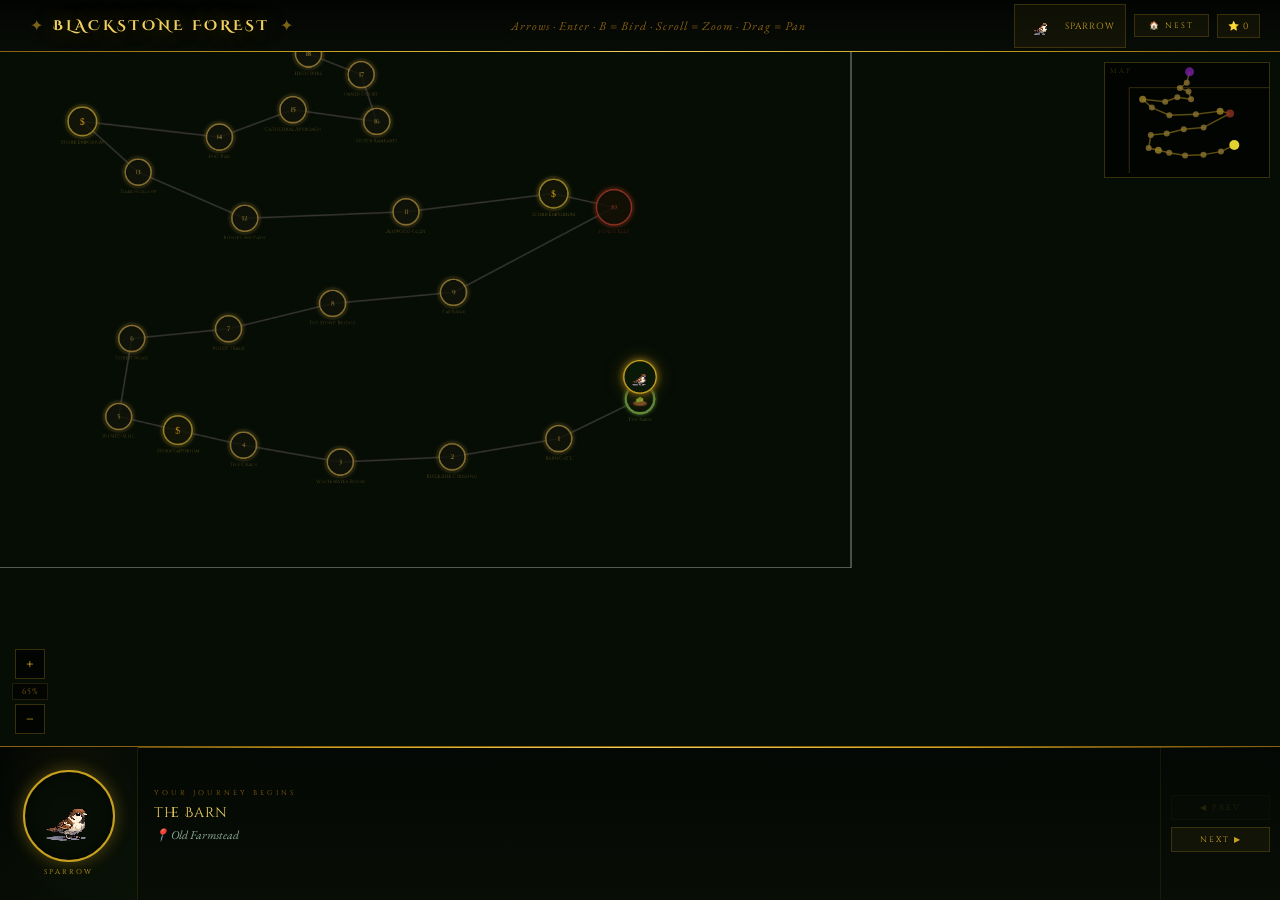
==== blackstone_overworld_new.html @ ebb2a72b "Merge pull request #52 from jacobbeebe007-ui/2026-03-25-vesg Update game state management and enhanc" ====
<!DOCTYPE html>
<html lang="en">
<head>
<meta charset="UTF-8">
<meta name="viewport" content="width=device-width,initial-scale=1">
<title>Blackstone Forest — Avian Ascent</title>
<link href="https://fonts.googleapis.com/css2?family=Cinzel:wght@400;600&family=Cinzel+Decorative:wght@400;700&family=EB+Garamond:ital,wght@0,400;1,400&display=swap" rel="stylesheet">
<style>
*{box-sizing:border-box;margin:0;padding:0}
:root{--gold:#c8a020;--gold-l:#f0d060;--gold-d:#8a6010;--parch:#d4c090;--mist:#8aaa98;}
html,body{width:100%;height:100%;overflow:hidden;background:#060d05;}
#root{width:100vw;height:100vh;display:flex;flex-direction:column;overflow:hidden;outline:none;}
#hdr{flex-shrink:0;height:52px;z-index:10;position:relative;background:linear-gradient(180deg,#020402,#080c06);border-bottom:1px solid var(--gold-d);display:flex;align-items:center;justify-content:space-between;padding:0 20px;}
#hdr::after{content:'';position:absolute;bottom:-1px;left:0;right:0;height:1px;background:linear-gradient(90deg,transparent,var(--gold),#f0d060,var(--gold),transparent);}
#hdr h1{font-family:'Cinzel Decorative',serif;font-size:14px;font-weight:700;color:var(--gold-l);letter-spacing:3px;text-shadow:0 0 18px rgba(200,160,32,.5),0 2px 4px rgba(0,0,0,.9);}
.orn{color:var(--gold);opacity:.6;margin:0 10px;font-size:16px;}
#hdr-hint{font-family:'EB Garamond',serif;font-size:12px;color:var(--gold-d);letter-spacing:1px;font-style:italic;}
#hdr-bird-btn{display:flex;align-items:center;gap:8px;cursor:pointer;background:rgba(200,160,32,.06);border:1px solid rgba(200,160,32,.22);padding:5px 10px;transition:all .2s;}
#hdr-bird-btn:hover{background:rgba(200,160,32,.14);border-color:rgba(200,160,32,.45);}
#hdr-bird-btn span{font-family:'Cinzel',serif;font-size:9px;color:var(--gold);letter-spacing:1px;}
#vp{flex:1;overflow:hidden;position:relative;cursor:grab;}
#vp.panning{cursor:grabbing;}
#scaler{position:absolute;top:0;left:0;transform-origin:0 0;will-change:transform;}
#mw{position:absolute;top:0;left:0;width:1536px;height:1024px;}
#bg-img{position:absolute;top:0;left:0;width:1536px;height:1024px;display:block;}
/* Sprite-sheet frame 0 (top-left quadrant) for all overworld portrait divs */
#hdr-bird-img,#player-img,#p-img,#ov-img{background-size:200% 200%;background-position:0% 0%;background-repeat:no-repeat;image-rendering:pixelated;}
#node-svg{position:absolute;top:0;left:0;width:1536px;height:1024px;display:block;}
#player{position:absolute;z-index:30;pointer-events:none;transition:left .5s cubic-bezier(.25,.46,.45,.94),top .5s cubic-bezier(.25,.46,.45,.94);}
#player-portrait{width:52px;height:52px;border:2px solid var(--gold);border-radius:50%;background:#0a1808;overflow:hidden;box-shadow:0 0 12px rgba(200,160,32,.75),0 0 28px rgba(200,160,32,.35),0 4px 12px rgba(0,0,0,.9);}
#player-portrait svg{display:block;width:100%;height:100%;}
@keyframes float{0%,100%{transform:translateY(0)}50%{transform:translateY(-7px)}}
@keyframes dash{0%,100%{transform:scaleX(1) scaleY(1)}50%{transform:scaleX(1.4) scaleY(.7) skewX(-8deg)}}
@keyframes arrive{0%{transform:scale(.65);opacity:.3}65%{transform:scale(1.15)}100%{transform:scale(1);opacity:1}}
.idle #player-portrait{animation:float 2.5s ease-in-out infinite;}
.moving #player-portrait{animation:dash .14s ease-in-out infinite;}
.arrive #player-portrait{animation:arrive .4s cubic-bezier(.175,.885,.32,1.275) forwards;}
#mm-wrap{position:absolute;top:10px;right:10px;z-index:20;background:rgba(2,4,2,.95);border:1px solid rgba(200,160,32,.28);}
#mm-wrap::before{content:'MAP';position:absolute;top:3px;left:5px;z-index:2;font-family:'Cinzel',serif;font-size:7px;color:rgba(200,160,32,.28);letter-spacing:2px;}
#zoom-ctrl{position:absolute;bottom:12px;left:12px;z-index:20;display:flex;flex-direction:column;align-items:center;gap:4px;}
.zbtn{width:30px;height:30px;cursor:pointer;background:rgba(2,4,2,.92);border:1px solid rgba(200,160,32,.28);color:var(--gold);font-size:16px;display:flex;align-items:center;justify-content:center;font-family:'Cinzel',serif;transition:all .15s;}
.zbtn:hover{background:rgba(200,160,32,.14);border-color:var(--gold);}
#zlabel{font-family:'Cinzel',serif;font-size:8px;color:var(--gold-d);letter-spacing:1px;padding:2px 6px;background:rgba(2,4,2,.88);border:1px solid rgba(200,160,32,.16);min-width:36px;text-align:center;}
#panel{flex-shrink:0;height:154px;z-index:10;position:relative;background:linear-gradient(180deg,#040804,#080d06);border-top:1px solid var(--gold-d);display:flex;align-items:stretch;overflow:hidden;}
#panel::before{content:'';position:absolute;top:0;left:0;right:0;height:1px;background:linear-gradient(90deg,transparent,var(--gold),var(--gold-l),var(--gold),transparent);}
#p-portrait{flex-shrink:0;width:138px;background:linear-gradient(135deg,#030603,#0a1207);border-right:1px solid rgba(200,160,32,.14);display:flex;flex-direction:column;align-items:center;justify-content:center;gap:5px;padding:10px;position:relative;}
#p-portrait::before{content:'';position:absolute;inset:0;background:radial-gradient(ellipse at 50% 30%,rgba(200,160,32,.05) 0%,transparent 70%);}
#p-frame{width:92px;height:92px;border-radius:50%;border:2px solid var(--gold);background:#060e05;overflow:hidden;box-shadow:0 0 16px rgba(200,160,32,.38),inset 0 0 18px rgba(0,0,0,.5);position:relative;z-index:1;}
#p-frame svg{width:100%;height:100%;display:block;}
#p-name{font-family:'Cinzel',serif;font-size:7px;color:var(--gold);letter-spacing:2px;position:relative;z-index:1;text-transform:uppercase;}
#p-info{flex:1;padding:12px 16px;display:flex;flex-direction:column;justify-content:center;gap:5px;min-width:0;}
#i-label{font-family:'Cinzel',serif;font-size:7px;color:var(--gold-d);letter-spacing:3px;text-transform:uppercase;}
#i-name{font-family:'Cinzel Decorative',serif;font-size:14px;color:var(--gold-l);letter-spacing:1px;white-space:nowrap;overflow:hidden;text-overflow:ellipsis;}
#i-terrain{font-family:'EB Garamond',serif;font-size:12px;font-style:italic;color:var(--mist);}
#i-status{font-family:'Cinzel',serif;font-size:8px;letter-spacing:2px;color:var(--gold-d);text-transform:uppercase;}
#i-rewards{font-family:'EB Garamond',serif;font-size:12px;color:var(--parch);}
#i-enemies{display:flex;align-items:center;gap:8px;flex-wrap:wrap;margin-top:2px;}
#i-enemies .el{font-family:'Cinzel',serif;font-size:7px;color:var(--gold-d);letter-spacing:2px;}
.ec{font-family:'EB Garamond',serif;font-size:11px;background:rgba(200,160,32,.07);border:1px solid rgba(200,160,32,.18);color:var(--parch);padding:1px 7px;}
.ec.boss{background:rgba(139,26,26,.14);border-color:rgba(200,80,80,.28);color:#ff9090;}
#p-nav{flex-shrink:0;width:120px;display:flex;flex-direction:column;align-items:center;justify-content:center;gap:7px;padding:10px;border-left:1px solid rgba(200,160,32,.1);}
.nbtn{font-family:'Cinzel',serif;font-size:8px;letter-spacing:2px;background:rgba(200,160,32,.06);border:1px solid rgba(200,160,32,.22);color:var(--gold);padding:6px 12px;cursor:pointer;width:100%;text-align:center;transition:all .2s;}
.nbtn:hover:not(:disabled){background:rgba(200,160,32,.15);border-color:var(--gold);}
.nbtn:disabled{opacity:.16;cursor:default;}
#enter-btn{font-family:'Cinzel',serif;font-size:8px;letter-spacing:2px;padding:8px 12px;cursor:pointer;width:100%;text-align:center;border:1px solid;transition:all .2s;display:none;}
#enter-btn:hover{filter:brightness(1.3);}
#ov{display:none;position:fixed;inset:0;z-index:100;background:rgba(2,4,2,.97);flex-direction:column;align-items:center;justify-content:center;gap:13px;cursor:pointer;}
#ov.on{display:flex;}
#ov-frame{border:1px solid var(--gold-d);padding:28px 36px;display:flex;flex-direction:column;align-items:center;gap:11px;background:linear-gradient(135deg,#050905,#090e07);box-shadow:0 0 36px rgba(200,160,32,.12);position:relative;}
#ov-frame::before,#ov-frame::after{content:'❧';position:absolute;color:var(--gold-d);font-size:18px;opacity:.4;}
#ov-frame::before{top:7px;left:10px;}#ov-frame::after{bottom:7px;right:10px;transform:rotate(180deg);}
#ov-port{width:128px;height:128px;border-radius:50%;border:2px solid var(--gold);background:#060e05;overflow:hidden;box-shadow:0 0 20px rgba(200,160,32,.45);}
#ov-port svg{width:100%;height:100%;display:block;}
.ov-lbl{font-family:'Cinzel',serif;font-size:8px;color:var(--gold-d);letter-spacing:5px;}
#ov-name{font-family:'Cinzel Decorative',serif;font-size:14px;color:var(--gold-l);letter-spacing:2px;margin-top:3px;text-align:center;}
#ov-loc{font-family:'EB Garamond',serif;font-size:12px;font-style:italic;color:var(--mist);}
#ov-status{font-family:'Cinzel',serif;font-size:8px;color:var(--gold-d);letter-spacing:2px;text-transform:uppercase;text-align:center;}
#ov-meta{display:flex;flex-direction:column;gap:4px;align-items:center;max-width:340px;}
#ov-meta .ov-meta-line{font-family:'EB Garamond',serif;font-size:13px;color:var(--parch);text-align:center;line-height:1.35;}
#ov-meta .ov-meta-line strong{font-family:'Cinzel',serif;font-size:8px;letter-spacing:2px;color:var(--gold-d);margin-right:6px;text-transform:uppercase;}
#ov-enemies{font-family:'EB Garamond',serif;font-size:12px;color:var(--parch);text-align:center;line-height:2.2;}
.ov-dismiss{font-family:'Cinzel',serif;font-size:7px;color:rgba(200,160,32,.22);margin-top:4px;letter-spacing:3px;}
#ov-confirm-btn{font-family:'Cinzel',serif;font-size:9px;letter-spacing:2px;padding:10px 30px;cursor:pointer;border:1px solid var(--gold-d);background:rgba(200,160,32,.08);color:var(--gold);transition:all .2s;margin-top:10px;display:none;}
#ov-confirm-btn:hover{background:rgba(200,160,32,.22);border-color:var(--gold);color:var(--gold-l);}
#ov-confirm-btn.is-shop{border-color:#988028;color:#f0c020;}#ov-confirm-btn.is-shop:hover{background:rgba(152,128,40,.2);}
#ov-confirm-btn.is-boss{border-color:#882020;color:#ff9090;}#ov-confirm-btn.is-boss:hover{background:rgba(136,32,32,.2);}
#ov-confirm-btn:disabled{opacity:.35;cursor:not-allowed;}
.node-done>circle:first-of-type,.node-done>ellipse{opacity:.35!important;}
.node-done .node-label-txt{fill:rgba(136,112,48,.3)!important;}
#pick{display:none;position:fixed;inset:0;z-index:110;background:rgba(2,4,2,.98);flex-direction:column;align-items:center;padding:18px;gap:10px;overflow-y:auto;}
#pick.on{display:flex;}
#pick h2{font-family:'Cinzel Decorative',serif;font-size:12px;color:var(--gold-l);letter-spacing:3px;}
#pick-div{width:260px;height:1px;background:linear-gradient(90deg,transparent,var(--gold),transparent);}
#pick-grid{display:flex;flex-wrap:wrap;gap:6px;justify-content:center;max-width:840px;}
.bc{background:linear-gradient(135deg,#050905,#0b1508);border:1px solid rgba(200,160,32,.18);padding:6px;cursor:pointer;display:flex;flex-direction:column;align-items:center;gap:4px;width:88px;transition:all .2s;}
.bc:hover{border-color:var(--gold);}.bc.sel{border-color:var(--gold-l);}
.bc .cp{width:54px;height:54px;border-radius:50%;border:1px solid rgba(200,160,32,.25);background:#060e05;overflow:hidden;}
.bc .cp svg{width:100%;height:100%;display:block;}
.bc .cp .pick-sprite{width:100%;height:100%;background-size:200% 200%;background-position:0% 0%;background-repeat:no-repeat;image-rendering:pixelated;}
.bc span{font-family:'Cinzel',serif;font-size:6px;color:var(--gold);letter-spacing:1px;text-align:center;}
#pick-ok{font-family:'Cinzel',serif;font-size:9px;letter-spacing:3px;background:rgba(200,160,32,.07);border:1px solid var(--gold-d);color:var(--gold);padding:9px 22px;cursor:pointer;margin-top:4px;transition:all .2s;}
#pick-ok:hover{background:rgba(200,160,32,.16);border-color:var(--gold);}

/* ── Nest button ─────────────────────────────────────────────── */
#hdr-nest-btn{font-family:'Cinzel',serif;font-size:8px;letter-spacing:2px;background:rgba(200,160,32,.06);border:1px solid rgba(200,160,32,.22);color:var(--gold);padding:5px 14px;cursor:pointer;transition:all .2s;white-space:nowrap;}
#hdr-nest-btn:hover{background:rgba(200,160,32,.18);border-color:var(--gold);}
#hdr-shiny-count{font-family:'Cinzel',serif;font-size:9px;color:var(--gold);letter-spacing:1px;background:rgba(200,160,32,.06);border:1px solid rgba(200,160,32,.22);padding:5px 10px;white-space:nowrap;}

/* ── Mobile layout ───────────────────────────────────────────── */
@media (max-width:640px){
  html,body,#root{height:100%;min-height:0;}
  #root{height:calc(var(--vh,1vh)*100);}
  #hdr{height:44px;padding:0 10px;gap:6px;}
  #hdr h1{font-size:10px;letter-spacing:1px;}
  .orn{margin:0 4px;font-size:12px;}
  #hdr-hint{display:none;}
  #hdr-bird-btn{padding:4px 8px;}
  #hdr-bird-btn span{font-size:8px;}
  #hdr-bird-img{width:22px;height:22px;}
  #hdr-nest-btn{font-size:7px;padding:4px 8px;letter-spacing:1px;}
  #hdr-shiny-count{font-size:8px;padding:4px 6px;}
  /* Map viewport fills remaining space above bottom nav */
  #vp{flex:1;min-height:0;}
  /* Panel becomes a slim row + full-width nav bar below it */
  #panel{height:auto;flex-wrap:wrap;}
  #p-portrait{width:72px;padding:6px;}
  #p-frame{width:54px;height:54px;}
  #p-name{font-size:6px;}
  #p-info{padding:8px 10px;}
  #i-name{font-size:12px;}
  #p-nav{
    width:100%;
    flex-direction:row;
    justify-content:stretch;
    height:52px;
    gap:8px;
    padding:8px 12px;
    border-left:none;
    border-top:1px solid rgba(200,160,32,.18);
    background:rgba(4,8,4,.96);
  }
  .nbtn{flex:1;padding:8px 4px;font-size:8px;}
  #enter-btn{flex:1.6;padding:8px 4px;font-size:8px;}
  /* Minimap: smaller + shifted */
  #mm-wrap{top:6px;right:6px;}
  /* Zoom controls: smaller */
  .zbtn{width:26px;height:26px;font-size:14px;}
  #zoom-ctrl{bottom:8px;left:8px;}
}
</style>
</head>
<body>
<div id="root" tabindex="0">
  <header id="hdr">
    <div style="display:flex;align-items:center;">
      <span class="orn">&#10022;</span><h1>BLACKSTONE FOREST</h1><span class="orn">&#10022;</span>
    </div>
    <span id="hdr-hint">Arrows &middot; Enter &middot; B = Bird &middot; Scroll = Zoom &middot; Drag = Pan</span>
    <div style="display:flex;align-items:center;gap:8px;">
      <div id="hdr-bird-btn">
        <div id="hdr-bird-img" style="width:32px;height:32px;flex-shrink:0;border-radius:50%;overflow:hidden;"></div>
        <span id="hdr-bird-name">SPARROW</span>
      </div>
      <button id="hdr-nest-btn">&#x1F3E0; NEST</button>
      <span id="hdr-shiny-count">&#11088; 0</span>
    </div>
  </header>
  <div id="vp">
    <div id="scaler">
      <div id="mw">
        <img id="bg-img" src="assets/overworld_map.png" alt="">
        <svg id="node-svg" xmlns="http://www.w3.org/2000/svg"></svg>
        <div id="player" class="idle">
          <div id="player-portrait"><div id="player-img" style="width:100%;height:100%;"></div></div>
        </div>
      </div>
    </div>
    <div id="mm-wrap"><canvas id="mm" width="164" height="110"></canvas></div>
    <div id="zoom-ctrl">
      <button class="zbtn" id="zin">+</button>
      <div id="zlabel">65%</div>
      <button class="zbtn" id="zout">&#8722;</button>
    </div>
  </div>
  <div id="panel">
    <div id="p-portrait">
      <div id="p-frame"><div id="p-img" style="width:100%;height:100%;"></div></div>
      <div id="p-name">SPARROW</div>
    </div>
    <div id="p-info">
      <div id="i-label">LOCATION</div>
      <div id="i-name"></div>
      <div id="i-terrain"></div>
      <div id="i-status"></div>
      <div id="i-rewards"></div>
      <div id="i-enemies"></div>
    </div>
    <div id="p-nav">
      <button class="nbtn" id="btn-prev">&#9664; PREV</button>
      <button class="nbtn" id="btn-next">NEXT &#9654;</button>
      <button id="enter-btn"></button>
    </div>
  </div>
  <div id="ov">
    <div id="ov-frame">
      <div id="ov-port"><div id="ov-img" style="width:100%;height:100%;border-radius:50%;"></div></div>
      <div class="ov-lbl">ENTERING</div>
      <div id="ov-name"></div><div id="ov-loc"></div>
      <div id="ov-status"></div>
      <div id="ov-meta"></div>
      <div id="ov-enemies"></div>
      <button id="ov-confirm-btn">ENTER &#9654;</button>
      <div class="ov-dismiss">ESC TO DISMISS · CLICK BACKDROP TO CLOSE</div>
    </div>
  </div>
  <div id="pick">
    <h2>CHOOSE YOUR BIRD</h2>
    <div id="pick-div"></div>
    <div id="pick-grid"></div>
    <button id="pick-ok">CONFIRM &#9654;</button>
  </div>
</div>
<script>
const SVG_NS='http://www.w3.org/2000/svg';
const MAP_W=1536,MAP_H=1024,UNLOCKED=23;

// Mobile viewport height fix (accounts for browser chrome on iOS/Android)
function setVH(){document.documentElement.style.setProperty('--vh',(window.innerHeight*.01)+'px');}
setVH();window.addEventListener('resize',setVH);

// How many stages the player has completed — set by the integration bootstrap script
let currentCompletedStage = 0;
const OVERWORLD_PROGRESS = {completedStage:0,currentNodeId:0,lastSummary:null};

function syncOverworldProgress(progress={}){
  OVERWORLD_PROGRESS.completedStage=Math.max(0,Math.floor(Number(progress.completedStage)||0));
  OVERWORLD_PROGRESS.currentNodeId=Math.max(0,Math.floor(Number(progress.currentNodeId)||0));
  OVERWORLD_PROGRESS.lastSummary=(progress.lastSummary&&typeof progress.lastSummary==='object')?progress.lastSummary:null;
  currentCompletedStage=OVERWORLD_PROGRESS.completedStage;
}

function getCurrentActionableStage(){ return Math.max(1, OVERWORLD_PROGRESS.completedStage + 1); }
function isCombatNode(n){ return !!n && (n.type==='stage'||n.type==='boss'||n.final); }
function getNodePortraitBird(n){ return n?.portraitBird || ''; }
function inferCompletedStageFromNodeId(nodeId){
  const n=NODES[Math.max(0,Math.floor(Number(nodeId)||0))];
  if(!n) return 0;
  if(isCombatNode(n)) return Math.max(0,Number(n.stage||1)-1);
  if(n.type==='shop') return Math.max(0,Number(NODES[n.id-1]?.stage||0));
  return 0;
}
function getNodeBattleCount(n){ return Array.isArray(n?.enemies) && n.enemies.length ? n.enemies.length : (isCombatNode(n) ? 1 : 0); }
function isNodeCompleted(n){
  if(!n) return false;
  if(isCombatNode(n)) return Number(n.stage||0) <= OVERWORLD_PROGRESS.completedStage;
  if(n.type==='shop'){
    const prev=NODES[n.id-1];
    return Number(prev?.stage||0) <= OVERWORLD_PROGRESS.completedStage;
  }
  return n.type==='start';
}
function isActionable(n){
  if(!n || n.type==='start') return false;
  if(isCombatNode(n)) return Number(n.stage||0) === getCurrentActionableStage();
  if(n.type==='shop'){
    const prev=NODES[n.id-1];
    return OVERWORLD_PROGRESS.completedStage >= Number(prev?.stage||0);
  }
  return false;
}
function getNodeLockReason(n){
  if(!n || n.type==='start') return '';
  if(isActionable(n)) return 'Available now';
  if(isNodeCompleted(n)) return 'Cleared';
  if(isCombatNode(n)) return `Clear Stage ${Math.max(1,(Number(n.stage)||1)-1)} first`;
  if(n.type==='shop'){
    const prev=NODES[n.id-1];
    return `Clear Stage ${Math.max(1,Number(prev?.stage||1))} first`;
  }
  return '';
}
function getShinyRangeForStage(stage,isBoss){
  stage=Math.max(1,Number(stage)||1);
  if(isBoss){
    if(stage>=20) return [75,110];
    if(stage>=10) return [55,75];
    return [40,55];
  }
  return stage<10 ? [20,30] : [30,45];
}
function getNodeRewardPreview(n){
  if(!n || n.type==='start') return '';
  if(n.type==='shop') return 'Static stock after first visit. Refreshing rerolls and re-locks the shelf.';
  const last=OVERWORLD_PROGRESS.lastSummary;
  if(last && Number(last.stage)===Number(n.stage) && Number(last.shinyGain)>0){
    return `Last Clear: +${Number(last.shinyGain)} shinies across ${Math.max(1,Number(last.enemiesDefeated)||1)} battle${Math.max(1,Number(last.enemiesDefeated)||1)===1?'':'s'}.`;
  }
  const count=Math.max(1,getNodeBattleCount(n));
  const [lo,hi]=getShinyRangeForStage(n.stage,n.type==='boss'||n.final);
  return `Reward Preview: ${lo*count}-${hi*count} shinies total · ${count} battle${count===1?'':'s'}.`;
}
function applyNodeActionButton(btn,n){
  if(!btn || !n || n.type==='start'){ if(btn) btn.style.display='none'; return; }
  const ok=isActionable(n);
  btn.style.display='block';
  btn.disabled=!ok;
  btn.className='';
  if(n.type==='shop'){ btn.textContent=ok?'ENTER SHOP ▶':'SHOP LOCKED'; btn.classList.add('is-shop'); return; }
  if(n.type==='boss'||n.final){ btn.textContent=ok?'FACE BOSS ▶':'BOSS LOCKED'; btn.classList.add('is-boss'); return; }
  btn.textContent=ok?`ENTER STAGE ${n.stage} ▶`:`LOCKED · STAGE ${n.stage}`;
}

const P={
sparrow:`<ellipse cx="40" cy="50" rx="20" ry="14" fill="#8B6F47"/><ellipse cx="53" cy="52" rx="11" ry="6" fill="#6B5030" transform="rotate(20,53,52)"/><ellipse cx="27" cy="52" rx="11" ry="6" fill="#6B5030" transform="rotate(-20,27,52)"/><ellipse cx="40" cy="53" rx="12" ry="9" fill="#C9A87A"/><circle cx="40" cy="31" r="12" fill="#9E7D58"/><circle cx="44" cy="28" r="3.2" fill="#1a1a1a"/><circle cx="45.2" cy="27" r="1.1" fill="#fff" opacity=".85"/><polygon points="52,28 60,30 52,33" fill="#C8A040"/>`,
robin:`<ellipse cx="40" cy="50" rx="18" ry="13" fill="#5a3818"/><ellipse cx="40" cy="42" rx="14" ry="12" fill="#cc4820"/><circle cx="40" cy="30" r="11" fill="#c04020"/><circle cx="44" cy="28" r="3" fill="#1a0808"/><circle cx="45" cy="27" r="1.4" fill="#fff" opacity=".9"/><polygon points="50,27 58,29 50,31" fill="#e8a020"/>`,
crow:`<ellipse cx="40" cy="50" rx="21" ry="16" fill="#2a2a2a"/><ellipse cx="55" cy="52" rx="13" ry="8" fill="#1a1a1a" transform="rotate(18,55,52)"/><ellipse cx="25" cy="52" rx="13" ry="8" fill="#1a1a1a" transform="rotate(-18,25,52)"/><ellipse cx="40" cy="54" rx="14" ry="10" fill="#333"/><circle cx="40" cy="29" r="12.5" fill="#252525"/><circle cx="45" cy="26.5" r="2.2" fill="#4488cc"/><path d="M51,26.5 L64,29 L64,33.5 L51,31.5 Z" fill="#303030"/>`,
magpie:`<ellipse cx="40" cy="51" rx="19" ry="14" fill="#1a1a1a"/><ellipse cx="40" cy="55" rx="12" ry="9" fill="#e8f0f8" opacity=".9"/><circle cx="40" cy="29" r="12" fill="#1a1a1a"/><circle cx="45.5" cy="27" r="2.2" fill="#fff"/><path d="M50,27 L62,28 L62,31 L50,30" fill="#222"/>`,
seagull:`<ellipse cx="40" cy="50" rx="19" ry="13" fill="#e8ecf4"/><ellipse cx="40" cy="54" rx="12" ry="8" fill="#f4f8fc"/><circle cx="40" cy="29" r="12" fill="#f0f4f8"/><circle cx="45.5" cy="27" r="2.2" fill="#1a1830"/><path d="M51,28 Q57,26 60,29 Q58,32 52,31" fill="#e87020" opacity=".9"/>`,
goose:`<ellipse cx="40" cy="54" rx="27" ry="20" fill="#e8e8e0"/><ellipse cx="58" cy="55" rx="17" ry="9" fill="#d0d0c8" transform="rotate(12,58,55)"/><ellipse cx="22" cy="55" rx="17" ry="9" fill="#d0d0c8" transform="rotate(-12,22,55)"/><path d="M36,40 Q33,29 35,18 Q37,11 40.5,9 Q44,11 45,18 Q47,29 44,40" fill="#1a1a1a"/><ellipse cx="40" cy="10" rx="9.5" ry="8.5" fill="#1a1a1a"/><path d="M49,8.5 L60,10 L60,13.5 L49,12 Z" fill="#E87020"/>`,
kookaburra:`<ellipse cx="40" cy="51" rx="21" ry="16" fill="#a07840"/><ellipse cx="40" cy="54" rx="13" ry="9" fill="#e8d0a0" opacity=".8"/><circle cx="40" cy="30" r="13" fill="#c8a060"/><circle cx="45" cy="26" r="2.5" fill="#1a1200"/><path d="M51,26 L66,28 L66,32 L51,30 Z" fill="#8a5e20"/>`,
macaw:`<ellipse cx="40" cy="50" rx="18" ry="15" fill="#1a6aba"/><ellipse cx="40" cy="53" rx="11" ry="8" fill="#f0e840" opacity=".75"/><circle cx="40" cy="28" r="12" fill="#e83030"/><circle cx="45.5" cy="26" r="2.2" fill="#0a0a0a"/>`,
flamingo:`<ellipse cx="42" cy="44" rx="14" ry="18" fill="#e8609a" transform="rotate(-8,42,44)"/><circle cx="36" cy="22" r="10" fill="#e8609a"/><circle cx="39" cy="21" r="3" fill="#1a0a10"/><path d="M27,20 Q21,17 20,21 Q22,25 28,24" fill="#e03080" opacity=".8"/><path d="M43,25 Q46,32 46,45 Q50,50 52,58" fill="#e8609a"/>`,
snowyOwl:`<ellipse cx="40" cy="52" rx="22" ry="18" fill="#e8f0f8"/><ellipse cx="40" cy="56" rx="14" ry="10" fill="#f4f8fc"/><circle cx="40" cy="28" r="16" fill="#f0f4f8"/><circle cx="35" cy="28" r="4" fill="#f5c518"/><circle cx="45" cy="28" r="4" fill="#f5c518"/><circle cx="35" cy="28" r="2.5" fill="#0a0a18"/><circle cx="45" cy="28" r="2.5" fill="#0a0a18"/><polygon points="38,32 40,36 42,32" fill="#d0a040" opacity=".9"/>`,
raven:`<ellipse cx="40" cy="51" rx="20" ry="14" fill="#1a1a2a"/><ellipse cx="40" cy="54" rx="12" ry="8" fill="#3a3050" opacity=".65"/><circle cx="40" cy="28" r="13" fill="#1e1e30"/><circle cx="45.5" cy="26.5" r="2.8" fill="#6030d0" opacity=".9"/><polygon points="31,26 21,24 22,31 31,30" fill="#2a2038"/>`,
baldEagle:`<ellipse cx="40" cy="52" rx="21" ry="14" fill="#3a2a18"/><ellipse cx="40" cy="55" rx="13" ry="9" fill="#c8b090" opacity=".7"/><circle cx="40" cy="28" r="13" fill="#e8e4d8"/><circle cx="45" cy="25.8" r="2.5" fill="#1a0a00"/><polygon points="51,27 64,25 63,31 51,31" fill="#e8a020"/>`,
harpyEagle:`<ellipse cx="40" cy="50" rx="24" ry="17" fill="#2a2a2a"/><ellipse cx="40" cy="54" rx="14" ry="10" fill="#e8e0d0"/><circle cx="40" cy="27" r="13" fill="#e8e0d0"/><circle cx="35" cy="26" r="2.5" fill="#2a1a0a"/><circle cx="36" cy="25" r="1" fill="#ff4400" opacity=".9"/><circle cx="45" cy="26" r="2.5" fill="#2a1a0a"/>`,
cassowary:`<ellipse cx="40" cy="56" rx="22" ry="17" fill="#1a1808"/><ellipse cx="40" cy="54" rx="15" ry="12" fill="#2a2818" opacity=".8"/><circle cx="40" cy="8" r="10" fill="#2a2010"/><rect x="35" y="3" width="10" height="7" rx="2" fill="#5a4a08"/><circle cx="45.5" cy="6" r="2.2" fill="#e07030"/>`,
penguin:`<ellipse cx="40" cy="54" rx="18" ry="20" fill="#1a1a2a"/><ellipse cx="40" cy="56" rx="12" ry="14" fill="#e8f0f8"/><circle cx="40" cy="26" r="13" fill="#1a1a2a"/><circle cx="44.5" cy="25" r="2.8" fill="#fffae0"/><path d="M34,26 Q28,23 27,27 Q30,31 36,30" fill="#e87020" opacity=".9"/>`,
shoebill:`<ellipse cx="40" cy="50" rx="22" ry="16" fill="#4a5a70"/><circle cx="40" cy="28" r="13" fill="#4a5a70"/><path d="M30,33 Q25,38 23,43 Q35,37 50,37 Q55,38 57,43 Q55,38 50,33 Z" fill="#c8a840"/><circle cx="34" cy="27" r="2.5" fill="#ffe8a0"/><circle cx="46" cy="27" r="2.5" fill="#ffe8a0"/>`,
kiwi:`<ellipse cx="40" cy="54" rx="22" ry="18" fill="#7a5830"/><ellipse cx="40" cy="52" rx="16" ry="13" fill="#9a7848" opacity=".8"/><circle cx="40" cy="30" r="12" fill="#8a6838"/><path d="M50,28 L74,24 L73,30 L50,32" fill="#7a5830"/>`,
swan:`<ellipse cx="44" cy="52" rx="20" ry="14" fill="#f0f2f8" transform="rotate(-5,44,52)"/><circle cx="32" cy="22" r="11" fill="#f4f6fa"/><circle cx="35" cy="21" r="2.8" fill="#181830"/><path d="M24,19 Q18,16 17,21 Q20,25 26,23" fill="#e08020" opacity=".9"/>`,
hummingbird:`<ellipse cx="40" cy="50" rx="12" ry="9" fill="#20c8a0"/><ellipse cx="52" cy="51" rx="14" ry="5" fill="#18a080" transform="rotate(8,52,51)" opacity=".9"/><ellipse cx="28" cy="51" rx="14" ry="5" fill="#18a080" transform="rotate(-8,28,51)" opacity=".9"/><circle cx="40" cy="34" r="10" fill="#20c8a0"/><circle cx="43" cy="32" r="2.5" fill="#0a1a14"/><path d="M50,32 L72,30 L72,32.5 L50,34" fill="#30a888" opacity=".9"/>`,
};

const SPRITES = {
  sparrow:       'assets/sprites/sparrow.png',
  robin:         'assets/sprites/Robin.png',
  crow:          'assets/sprites/crow.png',
  magpie:        'assets/sprites/magpie.png',
  seagull:       'assets/sprites/Seagull.png',
  goose:         'assets/sprites/goose.png',
  kookaburra:    'assets/sprites/kookaburra.png',
  macaw:         'assets/sprites/macaw.png',
  flamingo:      'assets/sprites/Flamingo.png',
  snowyOwl:      'assets/sprites/snowyowl.png',
  raven:         'assets/sprites/raven.png',
  baldEagle:     'assets/sprites/Bald Eagle.png',
  harpyEagle:    'assets/sprites/Harpy Eagle.png',
  cassowary:     'assets/sprites/Cassowary.png',
  penguin:       'assets/sprites/Emperor Penguin.png',
  shoebill:      'assets/sprites/Shoebill Stork.png',
  kiwi:          'assets/sprites/kiwi.png',
  swan:          'assets/sprites/swan.png',
  hummingbird:   'assets/sprites/hummingbird.png',
  toucan:        'assets/sprites/toucan.png',
  lyrebird:      'assets/sprites/lyrebird.png',
  blackbird:     'assets/sprites/blackbird.png',
  blackCockatoo: 'assets/sprites/Black Cockatoo.png',
  peregrine:     'assets/sprites/peregrine.png',
  bowerbird:     'assets/sprites/bowerbird.png',
  secretaryBird: 'assets/sprites/Secretary Bird.png',
  albatross:     'assets/sprites/Albatross.png',
};

const BIRDS=[
  {k:'sparrow',n:'Sparrow'},{k:'robin',n:'Robin'},{k:'crow',n:'Crow'},
  {k:'magpie',n:'Magpie'},{k:'seagull',n:'Seagull'},{k:'goose',n:'Goose'},
  {k:'kookaburra',n:'Kookaburra'},{k:'macaw',n:'Macaw'},{k:'flamingo',n:'Flamingo'},
  {k:'snowyOwl',n:'Snowy Owl'},{k:'raven',n:'Raven'},{k:'baldEagle',n:'Bald Eagle'},
  {k:'harpyEagle',n:'Harpy Eagle'},{k:'cassowary',n:'Cassowary'},{k:'penguin',n:'Emperor Penguin'},
  {k:'shoebill',n:'Shoebill'},{k:'kiwi',n:'Kiwi'},{k:'swan',n:'Swan'},{k:'hummingbird',n:'Hummingbird'},{k:'toucan',n:'Toucan'},
  {k:'lyrebird',n:'Lyrebird'},{k:'blackbird',n:'Blackbird'},{k:'blackCockatoo',n:'Black Cockatoo'},
  {k:'peregrine',n:'Peregrine'},{k:'bowerbird',n:'Bowerbird'},{k:'secretaryBird',n:'Secretary Bird'},{k:'albatross',n:'Albatross'},
];

// Nodes matched to Blackstone image landmarks (1536x1024)
const NODES=[
  {id:0,  type:'start', name:'The Barn',           x:1211, y:764,  stage:0,  enemies:[],                                  terrain:'Old Farmstead'},
  {id:1,  type:'stage', name:'Barn Gate',           x:1086, y:825,  stage:1,  enemies:['Sparrow','Robin'],                  terrain:'Overgrown Yard', portraitBird:'sparrow'},
  {id:2,  type:'stage', name:'Riverside Crossing',  x:922,  y:853,  stage:2,  enemies:['Crow','Dove'],                     terrain:'River Ford', portraitBird:'crow'},
  {id:3,  type:'stage', name:'Whitewater Rocks',    x:750,  y:861,  stage:3,  enemies:['Magpie','Seagull'],                terrain:'River Rapids', portraitBird:'magpie'},
  {id:4,  type:'stage', name:'The Crags',           x:601,  y:835,  stage:4,  enemies:['Goose','Toucan'],                  terrain:'Rocky Outcrop', portraitBird:'goose'},
  {id:5,  type:'shop',  name:'Stork Emporium',      x:500,  y:812},
  {id:6,  type:'stage', name:'Ruined Mill',          x:409,  y:791,  stage:5,  enemies:['Kookaburra','Macaw'],              terrain:'Collapsed Mill', portraitBird:'kookaburra'},
  {id:7,  type:'stage', name:'Forest Road',          x:429,  y:671,  stage:6,  enemies:['Flamingo','Lyrebird'],             terrain:'Darkwood Path', portraitBird:'flamingo'},
  {id:8,  type:'stage', name:'Mossy Track',          x:578,  y:656,  stage:7,  enemies:['Snowy Owl','Raven'],               terrain:'Ancient Trail', portraitBird:'snowyOwl'},
  {id:9,  type:'stage', name:'The Stone Bridge',     x:738,  y:617,  stage:8,  enemies:['Secretary Bird','Peregrine'],     terrain:'Stone Bridge', portraitBird:'baldEagle'},
  {id:10, type:'stage', name:'Far Bank',             x:924,  y:600,  stage:9,  enemies:['Bald Eagle','Harpy Eagle'],       terrain:'Bridge Crossing', portraitBird:'raven'},
  {id:11, type:'boss',  name:'Forest Keep',          x:1171, y:469,  stage:10, enemies:['Warden Rook','Duke Blakiston'],   terrain:'Abandoned Keep'},
  {id:12, type:'shop',  name:'Stork Emporium',       x:1078, y:448},
  {id:13, type:'stage', name:'Ashwood Glen',         x:851,  y:476,  stage:11, enemies:['Cassowary','Emu'],                terrain:'Ashen Forest', portraitBird:'cassowary'},
  {id:14, type:'stage', name:'Ridgeline Path',       x:603,  y:486,  stage:12, enemies:['Ostrich','Swan'],                 terrain:'Highland Ridge', portraitBird:'swan'},
  {id:15, type:'stage', name:'Dark Hollow',          x:439,  y:415,  stage:13, enemies:['Black Cockatoo','Shoebill'],      terrain:'Shadow Hollow', portraitBird:'shoebill'},
  {id:16, type:'shop',  name:'Stork Emporium',       x:353,  y:337},
  {id:17, type:'stage', name:'Fog Pass',             x:564,  y:361,  stage:14, enemies:['Kiwi','Emperor Penguin'],         terrain:'Mountain Pass', portraitBird:'kiwi'},
  {id:18, type:'stage', name:'Cathedral Approach',   x:677,  y:319,  stage:15, enemies:['Albatross','Bowerbird'],          terrain:'Castle Road', portraitBird:'hummingbird'},
  {id:19, type:'stage', name:'Outer Ramparts',       x:806,  y:337,  stage:16, enemies:['Peregrine','Harpy Eagle'],        terrain:'Castle Walls', portraitBird:'harpyEagle'},
  {id:20, type:'stage', name:'Inner Court',          x:782,  y:265,  stage:17, enemies:['Bald Eagle','Secretary Bird'],    terrain:'Outer Courtyard', portraitBird:'raven'},
  {id:21, type:'stage', name:'High Spire',           x:701,  y:233,  stage:18, enemies:['Black Cockatoo','Lyrebird'],      terrain:'Castle Spire', portraitBird:'snowyOwl'},
  {id:22, type:'stage', name:'Throne Gate',          x:766,  y:184,  stage:19, enemies:['Raven','Snowy Owl'],              terrain:'Throne Approach', portraitBird:'baldEagle'},
  {id:23, type:'boss',  name:"Blakiston's Court",    x:792,  y:82,   stage:20, enemies:['Duke Blakiston'],                 terrain:'Castle Throne', final:true},
];

const NVC={
  start:{ring:'#60883a',glow:'rgba(96,136,58,.3)',r:22,lock:'#2a3820'},
  stage:{ring:'#887030',glow:'rgba(136,112,48,.27)',r:20,lock:'#2a2818'},
  shop: {ring:'#988028',glow:'rgba(152,128,40,.3)',r:22,lock:'#2a2818'},
  boss: {ring:'#8a3020',glow:'rgba(138,48,32,.38)',r:27,lock:'#2a1810'},
};
const NVC_FINAL={ring:'#7820a0',glow:'rgba(120,32,160,.42)',r:31,lock:'#201020'};
const nvc=n=>n.final?NVC_FINAL:(NVC[n.type]||NVC.stage);

const mk=(t,a={})=>{const e=document.createElementNS(SVG_NS,t);for(const[k,v]of Object.entries(a))e.setAttribute(k,String(v));return e;};
function setHTML(el,h){while(el.firstChild)el.removeChild(el.firstChild);if(h)el.insertAdjacentHTML('beforeend',h);}

const ns=document.getElementById('node-svg');
const ndefs=mk('defs');
const nGF=mk('filter',{id:'ngf',x:'-80%',y:'-80%',width:'260%',height:'260%'});
nGF.innerHTML='<feGaussianBlur stdDeviation="4.5" result="b"/><feMerge><feMergeNode in="b"/><feMergeNode in="SourceGraphic"/></feMerge>';
ndefs.appendChild(nGF);
const pGF=mk('filter',{id:'pgf',x:'-20%',y:'-20%',width:'140%',height:'140%'});
pGF.innerHTML='<feGaussianBlur stdDeviation="2.5"/>';
ndefs.appendChild(pGF);
NODES.forEach(n=>{
  if(n.id<=UNLOCKED&&n.type!=='start'&&false){  // clip paths not needed
    const vc=nvc(n),cp=mk('clipPath',{id:`cp${n.id}`});
    cp.appendChild(mk('circle',{cx:n.x,cy:n.y,r:vc.r-3}));ndefs.appendChild(cp);
  }
});
ns.appendChild(ndefs);

const pathG=mk('g');
NODES.slice(0,-1).forEach((n,i)=>{
  const nx=NODES[i+1],lit=i<UNLOCKED;
  if(lit){
    // Lit path — solid dark grey with a very subtle lighter thread
    pathG.appendChild(mk('line',{x1:n.x,y1:n.y,x2:nx.x,y2:nx.y,stroke:'#2a2a26','stroke-width':'3','stroke-linecap':'round',opacity:'.85'}));
    pathG.appendChild(mk('line',{x1:n.x,y1:n.y,x2:nx.x,y2:nx.y,stroke:'#484440','stroke-width':'1.2','stroke-linecap':'round',opacity:'.6'}));
  } else {
    // Locked — barely visible dark grey dots
    pathG.appendChild(mk('line',{x1:n.x,y1:n.y,x2:nx.x,y2:nx.y,stroke:'#282824','stroke-width':'1.5','stroke-dasharray':'4 10','stroke-linecap':'round',opacity:'.3'}));
  }
});
ns.appendChild(pathG);

NODES.forEach(n=>{
  const reach=n.id<=UNLOCKED,vc=nvc(n),g=mk('g');
  g.style.cursor=(reach&&n.id>0)?'pointer':'default';
  if(reach&&n.id>0)g.addEventListener('click',()=>setPos(n.id));
  n._g=g;n._vc=vc;
  if(!reach){
    const sh=mk('circle',{cx:n.x,cy:n.y,r:vc.r,fill:'rgba(18,18,12,.65)',stroke:vc.lock,'stroke-width':'1.2',opacity:'.38'});
    n._sh=sh;g.appendChild(sh);
    const tx=mk('text',{x:n.x,y:n.y+1,'text-anchor':'middle','dominant-baseline':'middle','font-family':'Cinzel,serif','font-size':'8',fill:'rgba(100,92,60,.35)'});
    tx.style.pointerEvents='none';tx.textContent=n.type==='shop'?'$':n.type==='boss'?'B':String(n.stage??'');g.appendChild(tx);
    ns.appendChild(g);return;
  }
  g.appendChild(mk('circle',{cx:n.x,cy:n.y,r:vc.r+5,fill:vc.glow,filter:'url(#ngf)',opacity:'.55'}));
  const main=mk('circle',{cx:n.x,cy:n.y,r:vc.r,fill:'rgba(6,12,5,.72)',stroke:vc.ring,'stroke-width':'2'});
  n._sh=main;g.appendChild(main);
  const bk=getNodePortraitBird(n);
  if(n.type!=='start'&&n.type!=='shop'){
    // Stage number centred in node — clear and legible
    const fontSize=n.type==='boss'||n.final?10:vc.r>24?11:10;
    const numTxt=n.final?'20':n.type==='boss'?String(n.stage):String(n.stage);
    const stgNum=mk('text',{x:n.x,y:n.y+1,'text-anchor':'middle','dominant-baseline':'middle',
      'font-family':'Cinzel,serif','font-size':String(fontSize),'font-weight':'600',
      fill:vc.ring,opacity:'.9'});
    stgNum.style.pointerEvents='none';stgNum.textContent=numTxt;g.appendChild(stgNum);
  } else if(n.type==='shop'){
    const si=mk('text',{x:n.x,y:n.y+2,'text-anchor':'middle','dominant-baseline':'middle','font-family':'Georgia,serif','font-size':'15',fill:'#c89010'});
    si.style.pointerEvents='none';si.textContent='$';g.appendChild(si);
  } else if(n.type==='start'){
    const ni=mk('svg',{x:String(n.x-14),y:String(n.y-10),width:'28',height:'22',viewBox:'0 0 56 44'});
    ni.innerHTML='<ellipse cx="28" cy="34" rx="22" ry="9" fill="#5a3818"/><ellipse cx="28" cy="32" rx="18" ry="7" fill="#7a5028"/><circle cx="22" cy="24" r="6" fill="#8aaa30"/><circle cx="32" cy="22" r="6" fill="#9abb38"/><circle cx="28" cy="20" r="6" fill="#90b434"/>';
    g.appendChild(ni);
  }
  const tr=mk('circle',{cx:n.x,cy:n.y,r:vc.r,fill:'none',stroke:vc.ring,'stroke-width':'2'});
  n._topRing=tr;g.appendChild(tr);
  // no corner badge needed — stage number is centred
  const lb=mk('text',{x:n.x,y:n.y+vc.r+12,'text-anchor':'middle','font-family':'Cinzel,serif','font-size':'7.5',fill:vc.ring,opacity:'.6'});
  lb.style.pointerEvents='none';lb.textContent=n.name;g.appendChild(lb);
  ns.appendChild(g);
});

const mc=document.getElementById('mm'),mc2=mc.getContext('2d');
const MM_W=164,MM_H=110;
const mmx=x=>x/MAP_W*MM_W,mmy=y=>y/MAP_H*MM_H;
let _cx=0,_cy=0,zoom=0.65,ZOOM_MIN=0.25,ZOOM_MAX=1.8,ZOOM_STEP=0.1;

function drawMM(){
  mc2.clearRect(0,0,MM_W,MM_H);mc2.fillStyle='#020402';mc2.fillRect(0,0,MM_W,MM_H);
  NODES.slice(0,-1).forEach((n,i)=>{const nx2=NODES[i+1],lit=i<UNLOCKED;mc2.beginPath();mc2.moveTo(mmx(n.x),mmy(n.y));mc2.lineTo(mmx(nx2.x),mmy(nx2.y));mc2.strokeStyle=lit?'#887018':'#383828';mc2.lineWidth=lit?1.5:.6;mc2.globalAlpha=lit?.68:.25;mc2.stroke();mc2.globalAlpha=1;});
  NODES.forEach(n=>{const vc2=nvc(n),r2=n.final?4.5:n.type==='boss'?4:n.type==='shop'?3.5:3;mc2.beginPath();mc2.arc(mmx(n.x),mmy(n.y),r2,0,Math.PI*2);mc2.fillStyle=n.id<=UNLOCKED?vc2.ring:'#383828';mc2.globalAlpha=n.id<=UNLOCKED?.82:.28;mc2.fill();mc2.globalAlpha=1;});
  const vp=document.getElementById('vp'),vw=vp.offsetWidth||900,vh=vp.offsetHeight||420;
  mc2.strokeStyle='rgba(200,160,32,.32)';mc2.lineWidth=.8;mc2.strokeRect(mmx(_cx),mmy(_cy),mmx(vw/zoom),mmy(vh/zoom));
  const cn=NODES[curPos];mc2.beginPath();mc2.arc(mmx(cn.x),mmy(cn.y),5,0,Math.PI*2);mc2.fillStyle='#e0d030';mc2.fill();
}

let curPos=0,birdIdx=0,isMoving=false,moveTimer=null;
function clamp(v,lo,hi){return Math.max(lo,Math.min(hi,v));}

function applyCamera(anim){
  const sc=document.getElementById('scaler'),mw=document.getElementById('mw');
  const tr=anim?'transform .5s cubic-bezier(.25,.46,.45,.94)':'none';
  sc.style.transition=tr;mw.style.transition=anim?'transform .5s cubic-bezier(.25,.46,.45,.94)':'none';
  sc.style.transform=`scale(${zoom})`;mw.style.transform=`translate(${-_cx}px,${-_cy}px)`;
  document.getElementById('zlabel').textContent=Math.round(zoom*100)+'%';drawMM();
}

function updateCamera(anim=true){
  const n=NODES[curPos],vp=document.getElementById('vp');
  const vw=vp.offsetWidth||900,vh=vp.offsetHeight||420;
  _cx=clamp(n.x-vw/zoom/2,0,MAP_W-vw/zoom);_cy=clamp(n.y-vh/zoom/2,0,MAP_H-vh/zoom);
  const pl=document.getElementById('player');pl.style.left=(n.x-26)+'px';pl.style.top=(n.y-60)+'px';
  applyCamera(anim);
}

function setZoom(nz,ox,oy){
  const vp=document.getElementById('vp'),vw=vp.offsetWidth||900,vh=vp.offsetHeight||420;
  ox=ox??vw/2;oy=oy??vh/2;
  const mapX=ox/zoom+_cx,mapY=oy/zoom+_cy;zoom=clamp(nz,ZOOM_MIN,ZOOM_MAX);
  _cx=clamp(mapX-ox/zoom,0,MAP_W-vw/zoom);_cy=clamp(mapY-oy/zoom,0,MAP_H-vh/zoom);applyCamera(true);
}

function updateInfo(){
  const n=NODES[curPos],vc=nvc(n);
  document.getElementById('i-label').textContent=n.type==='start'?'YOUR JOURNEY BEGINS':n.final?'FINAL CONFRONTATION':n.type==='boss'?'BOSS \u00B7 STAGE '+n.stage:n.type==='shop'?'THE STORK AWAITS':'STAGE '+n.stage;
  const nm=document.getElementById('i-name');nm.textContent=n.name;nm.style.color=n.final?'#e890ff':n.type==='boss'?'#ff9090':'var(--gold-l)';
  document.getElementById('i-terrain').textContent=n.terrain?'\uD83D\uDCCD '+n.terrain:'';
  document.getElementById('i-status').textContent=getNodeLockReason(n);
  document.getElementById('i-rewards').textContent=getNodeRewardPreview(n);
  const ie=document.getElementById('i-enemies');ie.innerHTML='';
  if(n.type==='shop'){const s=document.createElement('span');s.style.cssText='font-family:EB Garamond,serif;font-style:italic;font-size:12px;color:var(--gold-d)';s.textContent='Trade your Shinies for power.';ie.appendChild(s);}
  const pframe=document.getElementById('p-frame');pframe.innerHTML='<div id="p-img" style="width:100%;height:100%;"></div>';const pimg=document.getElementById('p-img');
  if(n.type==='shop'){_owSprite('p-img','');pimg.style.borderRadius='0';document.getElementById('p-frame').innerHTML='<div style="width:100%;height:100%;display:flex;align-items:center;justify-content:center;font-family:Georgia,serif;font-size:32px;color:#c89010;">$</div>';document.getElementById('p-name').textContent='EMPORIUM';}
  else{_owSprite('p-img',SPRITES[BIRDS[birdIdx].k]||'');pimg.style.borderRadius='0';document.getElementById('p-name').textContent=BIRDS[birdIdx].n.toUpperCase();}
  const eb=document.getElementById('enter-btn');
  if(n.type==='start'){eb.style.display='none';}
  else{eb.style.display='block';const isBoss=n.type==='boss'||n.final,isShop=n.type==='shop';eb.style.background=n.final?'rgba(120,32,160,.14)':isBoss?'rgba(160,40,32,.12)':isShop?'rgba(200,160,32,.1)':'rgba(120,100,32,.08)';eb.style.borderColor=vc.ring;eb.style.color=n.final?'#e890ff':isBoss?'#ff9090':isShop?'#f0c020':'#d4b040';eb.textContent=isShop?'ENTER SHOP \u25B6':isBoss?'FACE BOSS \u25B6':(`ENTER STAGE ${n.stage} \u25B6`);eb.disabled=false;}
  document.getElementById('btn-prev').disabled=curPos<=0;
  document.getElementById('btn-next').disabled=curPos>=UNLOCKED||nodeBlocksAdvance(NODES[curPos]);
}

function setHL(id,on){const n=NODES[id];if(!n||!n._sh)return;n._sh.setAttribute('stroke-width',on?3.5:2);if(n._topRing)n._topRing.setAttribute('stroke-width',on?3.5:2);}
function _openNodeOv(){const n=NODES[curPos];if(!n||n.type==='start')return;openOv();applyNodeActionButton(document.getElementById('ov-confirm-btn'),n);}
function setPos(nId){if(isMoving)return;if(nId===curPos){_openNodeOv();return;}isMoving=true;setHL(curPos,false);curPos=nId;setHL(curPos,true);const pl=document.getElementById('player');pl.className='moving';updateCamera(true);updateInfo();clearTimeout(moveTimer);moveTimer=setTimeout(()=>{isMoving=false;pl.className='arrive';setTimeout(()=>{pl.className='idle';},500);_openNodeOv();},520);}
function openOv(){const n=NODES[curPos],vc=nvc(n);if(n.type==='start')return;const playSrc=SPRITES[BIRDS[birdIdx].k]||'';const ovImg=document.getElementById('ov-img');if(n.type==='shop'){ovImg.style.backgroundImage='none';ovImg.innerHTML='<div style="width:100%;height:100%;display:flex;align-items:center;justify-content:center;font-family:Georgia,serif;font-size:48px;color:#c89010;">$</div>';}else{ovImg.innerHTML='';_owSprite('ov-img',playSrc);}document.getElementById('ov-frame').style.borderColor=vc.ring;const lbl=document.querySelector('.ov-lbl');if(lbl)lbl.textContent=n.type==='shop'?'THE STORK EMPORIUM':n.final?'FINAL CONFRONTATION':n.type==='boss'?'BOSS \u00B7 STAGE '+n.stage:'STAGE '+n.stage;document.getElementById('ov-name').textContent=n.name;document.getElementById('ov-name').style.color=n.final?'#e890ff':n.type==='boss'?'#ff9090':n.type==='shop'?'#f0c020':'var(--gold-l)';document.getElementById('ov-loc').textContent=n.terrain?'\u2767 '+n.terrain:'';document.getElementById('ov-status').textContent=getNodeLockReason(n);const meta=document.getElementById('ov-meta');meta.innerHTML='';if(n.type==='shop'){meta.insertAdjacentHTML('beforeend','<div class="ov-meta-line"><strong>Shop</strong>Static stock after first visit.</div><div class="ov-meta-line"><strong>Refresh</strong>Rerolls the shelf and locks the new stock in.</div>');}else{const battleCount=getNodeBattleCount(n);meta.insertAdjacentHTML('beforeend',`<div class="ov-meta-line"><strong>Sequence</strong>${battleCount} battle${battleCount===1?'':'s'} in this node.</div><div class="ov-meta-line"><strong>Reward</strong>${getNodeRewardPreview(n).replace(/^Reward Preview:\\s*/,'')}</div>`);}const oe=document.getElementById('ov-enemies');oe.innerHTML='';if(n.type==='shop'){const d=document.createElement('div');d.style.cssText='font-family:EB Garamond,serif;font-style:italic;font-size:13px;color:var(--gold-d)';d.textContent='Trade your Shinies for power.';oe.appendChild(d);}document.getElementById('ov').classList.add('on');}
document.getElementById('ov').addEventListener('click',(e)=>{if(e.target===document.getElementById('ov'))document.getElementById('ov').classList.remove('on');});
document.getElementById('enter-btn').addEventListener('click',_openNodeOv);

const pg=document.getElementById('pick-grid');
BIRDS.forEach((b,i)=>{const c=document.createElement('div');c.className='bc'+(i===0?' sel':'');const pf=document.createElement('div');pf.className='cp';const ps=document.createElement('div');ps.className='pick-sprite';ps.setAttribute('aria-hidden','true');ps.style.backgroundImage=SPRITES[b.k]?'url('+JSON.stringify(SPRITES[b.k])+')':'';pf.appendChild(ps);const lb=document.createElement('span');lb.textContent=b.n;c.appendChild(pf);c.appendChild(lb);c.addEventListener('click',()=>{pg.querySelectorAll('.bc').forEach(x=>x.classList.remove('sel'));c.classList.add('sel');birdIdx=i;applyBird();});pg.appendChild(c);});
function _owSprite(id,src){const el=document.getElementById(id);if(!el)return;el.style.backgroundImage=src?'url('+JSON.stringify(src)+')':'';}
function applyBird(){const b=BIRDS[birdIdx];const src=SPRITES[b.k]||'';_owSprite('player-img',src);_owSprite('hdr-bird-img',src);document.getElementById('hdr-bird-name').textContent=b.n.toUpperCase();}
document.getElementById('hdr-bird-btn').addEventListener('click',()=>document.getElementById('pick').classList.add('on'));
document.getElementById('pick-ok').addEventListener('click',()=>{document.getElementById('pick').classList.remove('on');document.getElementById('root').focus();});

const vp=document.getElementById('vp');
vp.addEventListener('wheel',e=>{e.preventDefault();const r=vp.getBoundingClientRect();setZoom(zoom+(e.deltaY>0?-ZOOM_STEP:ZOOM_STEP),e.clientX-r.left,e.clientY-r.top);},{passive:false});
document.getElementById('zin').addEventListener('click',()=>setZoom(zoom+ZOOM_STEP));
document.getElementById('zout').addEventListener('click',()=>setZoom(zoom-ZOOM_STEP));
let _pd=0;
vp.addEventListener('touchstart',e=>{if(e.touches.length===2){_pd=Math.hypot(e.touches[0].clientX-e.touches[1].clientX,e.touches[0].clientY-e.touches[1].clientY);e.preventDefault();}},{passive:false});
vp.addEventListener('touchmove',e=>{if(e.touches.length===2&&_pd>0){e.preventDefault();const d=Math.hypot(e.touches[0].clientX-e.touches[1].clientX,e.touches[0].clientY-e.touches[1].clientY);const r=vp.getBoundingClientRect();setZoom(zoom*(d/_pd),(e.touches[0].clientX+e.touches[1].clientX)/2-r.left,(e.touches[0].clientY+e.touches[1].clientY)/2-r.top);_pd=d;}},{passive:false});
vp.addEventListener('touchend',()=>{_pd=0;});
let _dr=false,_dsx=0,_dsy=0,_dcx=0,_dcy=0;
vp.addEventListener('mousedown',e=>{if(e.button!==0)return;if(e.target.closest('button,.zbtn,#mm-wrap'))return;_dr=true;_dsx=e.clientX;_dsy=e.clientY;_dcx=_cx;_dcy=_cy;vp.classList.add('panning');document.getElementById('scaler').style.transition='none';document.getElementById('mw').style.transition='none';e.preventDefault();});
window.addEventListener('mousemove',e=>{if(!_dr)return;const dx=(e.clientX-_dsx)/zoom,dy=(e.clientY-_dsy)/zoom;const vpEl=document.getElementById('vp'),vw=vpEl.offsetWidth||900,vh=vpEl.offsetHeight||420;_cx=clamp(_dcx-dx,0,MAP_W-vw/zoom);_cy=clamp(_dcy-dy,0,MAP_H-vh/zoom);document.getElementById('mw').style.transform=`translate(${-_cx}px,${-_cy}px)`;drawMM();});
window.addEventListener('mouseup',()=>{if(!_dr)return;_dr=false;vp.classList.remove('panning');document.getElementById('scaler').style.transition='transform .5s cubic-bezier(.25,.46,.45,.94)';document.getElementById('mw').style.transition='transform .5s cubic-bezier(.25,.46,.45,.94)';});
document.getElementById('root').addEventListener('keydown',e=>{
  if(document.getElementById('pick').classList.contains('on')){if(e.key==='Escape'){document.getElementById('pick').classList.remove('on');document.getElementById('root').focus();}return;}
  if(document.getElementById('ov').classList.contains('on')){if(e.key==='Escape')document.getElementById('ov').classList.remove('on');return;}
  if(e.key==='b'||e.key==='B'){document.getElementById('hdr-bird-btn').click();return;}
  if(e.key==='='||e.key==='+'){e.preventDefault();setZoom(zoom+ZOOM_STEP);return;}
  if(e.key==='-'){e.preventDefault();setZoom(zoom-ZOOM_STEP);return;}
  if(e.key==='0'){e.preventDefault();zoom=0.65;updateCamera(true);return;}
  if((e.key==='Enter'||e.key===' ')&&!isMoving){e.preventDefault();_openNodeOv();return;}
  const dirs=['ArrowLeft','ArrowRight','ArrowUp','ArrowDown'];
  if(!dirs.includes(e.key))return;e.preventDefault();if(isMoving)return;
  const cn=NODES[curPos],cands=[];
  if(curPos>0)cands.push(NODES[curPos-1]);if(curPos<UNLOCKED)cands.push(NODES[curPos+1]);
  if(!cands.length)return;let best=null,bs=-Infinity;
  for(const c of cands){const dx=c.x-cn.x,dy=c.y-cn.y;const sc=e.key==='ArrowRight'?dx-Math.abs(dy)*.4:e.key==='ArrowLeft'?-dx-Math.abs(dy)*.4:e.key==='ArrowUp'?-dy-Math.abs(dx)*.4:dy-Math.abs(dx)*.4;if(sc>bs){bs=sc;best=c.id;}}
  if(best!==null)setPos(best);
});
document.getElementById('root').addEventListener('mousedown',()=>document.getElementById('root').focus());
// Returns true if the current node must be cleared before advancing
function nodeBlocksAdvance(n){
  if(!n) return false;
  if(n.type==='start'||n.type==='shop') return false;
  // stage/boss/final: must be completed (stage <= completedStage)
  return typeof n.stage==='number' && n.stage > currentCompletedStage;
}

document.getElementById('btn-prev').addEventListener('click',()=>{if(curPos>0&&!isMoving)setPos(curPos-1);});
document.getElementById('btn-next').addEventListener('click',()=>{
  if(isMoving||curPos>=UNLOCKED) return;
  if(nodeBlocksAdvance(NODES[curPos])){
    // Flash the enter button to hint the player should clear this node first
    const eb=document.getElementById('enter-btn');
    if(eb&&eb.style.display!=='none'){eb.style.outline='2px solid var(--gold)';setTimeout(()=>{eb.style.outline='';},600);}
    return;
  }
  setPos(curPos+1);
});

document.getElementById('hdr-nest-btn').addEventListener('click',()=>{
  // Save overworld state and return to main menu; run state is preserved
  try{
    const owRaw=localStorage.getItem('avianAscent_overworld');
    if(owRaw){
      const ow=JSON.parse(owRaw);
      ow.nodeId=curPos;
      localStorage.setItem('avianAscent_overworld',JSON.stringify(ow));
    }
  }catch(_){}
  window.location.href='index.html';
});

applyBird();
const pl=document.getElementById('player');pl.style.transition='none';
pl.style.left=(NODES[0].x-26)+'px';pl.style.top=(NODES[0].y-60)+'px';
setHL(0,true);updateInfo();
const vpInit=document.getElementById('vp');
_cx=clamp(NODES[0].x-(vpInit.offsetWidth||900)/zoom/2,0,MAP_W);
_cy=clamp(NODES[0].y-(vpInit.offsetHeight||420)/zoom/2,0,MAP_H);
applyCamera(false);
requestAnimationFrame(()=>requestAnimationFrame(()=>{pl.style.transition='left .5s cubic-bezier(.25,.46,.45,.94),top .5s cubic-bezier(.25,.46,.45,.94)';document.getElementById('root').focus();}));
</script>
<script>
// ── Avian Ascent · Overworld Integration Bootstrap ───────────────────────────
(function(){
  const SAVE_KEY = 'avianAscent_save_v1';
  const OW_KEY   = 'avianAscent_overworld';
  const NAV_KEY  = 'avianAscent_nav';

  // ── Read persisted state ──────────────────────────────────────────────────
  let save = null;
  try { save = JSON.parse(localStorage.getItem(SAVE_KEY) || 'null'); } catch(_) {}
  let owState = null;
  try { owState = JSON.parse(localStorage.getItem(OW_KEY) || 'null'); } catch(_) {}

  const savedProgress  = save?.overworldProgress || null;
  const savedNodeId = Number(savedProgress?.currentNodeId);
  const owNodeId = Number(owState?.nodeId);
  const inferredCompletedStage = Number.isFinite(owNodeId) ? inferCompletedStageFromNodeId(owNodeId) : 0;
  const savedCompletedStage = Math.max(inferredCompletedStage, Math.max(0, Math.floor(Number(savedProgress?.completedStage ?? ((save?.stage || 1) - 1)) || 0)));
  const overworldProgress = {
    completedStage: savedCompletedStage,
    currentNodeId: Number.isFinite(owNodeId) ? Math.max(0, Math.floor(owNodeId)) : (Number.isFinite(savedNodeId) ? Math.max(0, Math.floor(savedNodeId)) : 0),
    lastSummary: savedProgress?.lastSummary || null,
  };
  const activeBirdKey  = save?.player?.birdKey || owState?.birdKey || null;
  const currentStage   = Math.max(1, overworldProgress.completedStage + 1);
  const shinyObjects   = save ? (save.shinyObjects || 0) : null;
  const hasActiveRun   = !!(save?.player);

  // ── Apply the player's bird as the overworld sprite ──────────────────────
  if (activeBirdKey) {
    const idx = BIRDS.findIndex(b => b.k === activeBirdKey);
    if (idx >= 0) {
      birdIdx = idx;
      applyBird();
    } else if (SPRITES[activeBirdKey]) {
      // Sprite exists but no BIRDS array entry (shouldn't happen after full sync)
      const src = SPRITES[activeBirdKey];
      const label = activeBirdKey.replace(/([A-Z])/g, ' $1').replace(/^./, c => c.toUpperCase()).trim();
      _owSprite('player-img', src);
      _owSprite('hdr-bird-img', src);
      document.getElementById('hdr-bird-name').textContent = label.toUpperCase();
    }
  }

  // ── Lock the standalone bird-picker when a run is active ─────────────────
  if (hasActiveRun) {
    const hdrBtn = document.getElementById('hdr-bird-btn');
    if (hdrBtn) {
      const locked = hdrBtn.cloneNode(true);
      locked.style.cursor = 'default';
      locked.title = 'Bird locked during run';
      // no click handler — no-op
      hdrBtn.parentNode.replaceChild(locked, hdrBtn);
    }
  }

  // ── Expose completed stage count to the global movement-gating logic ────
  syncOverworldProgress(overworldProgress);

  // ── Update shinies counter in the static header element ─────────────────
  const shinyEl = document.getElementById('hdr-shiny-count');
  if (shinyEl && shinyObjects !== null) {
    shinyEl.textContent = '\u2B50 ' + shinyObjects;
  }

  // ── Determine which node a stage maps to ─────────────────────────────────
  function nodeForStage(stageNum) {
    return NODES.find(n => n.stage === stageNum) || null;
  }

  // ── Position player at the current-stage node ─────────────────────────────
  let startNode = overworldProgress.currentNodeId || 0;
  if (startNode === 0 && currentStage > 1) {
    const target = nodeForStage(currentStage);
    if (target) startNode = target.id;
  }
  if (startNode !== 0) {
    const pl = document.getElementById('player');
    pl.style.transition = 'none';
    setHL(0, false);
    curPos = startNode;
    const n = NODES[curPos];
    pl.style.left = (n.x - 26) + 'px';
    pl.style.top  = (n.y - 60) + 'px';
    setHL(curPos, true);
    updateCamera(false);
    updateInfo();
    requestAnimationFrame(() => requestAnimationFrame(() => {
      pl.style.transition = 'left .5s cubic-bezier(.25,.46,.45,.94),top .5s cubic-bezier(.25,.46,.45,.94)';
    }));
  }

  // ── Mark completed stage nodes with a ✓ checkmark ────────────────────────
  if (overworldProgress.completedStage > 0) {
    NODES.forEach(n => {
      if (isCombatNode(n) && n.stage <= overworldProgress.completedStage && n._g && !n._g.dataset.done) {
        n._g.dataset.done = '1';
        n._g.classList.add('node-done');
        const tick = document.createElementNS('http://www.w3.org/2000/svg', 'text');
        tick.setAttribute('x', String(n.x));
        tick.setAttribute('y', String(n.y - 22));
        tick.setAttribute('text-anchor', 'middle');
        tick.setAttribute('font-family', 'Cinzel,serif');
        tick.setAttribute('font-size', '10');
        tick.setAttribute('fill', 'rgba(200,160,32,.5)');
        tick.textContent = '\u2713';
        n._g.appendChild(tick);
      }
    });
  }

  // ── Wire the confirm button (navigation to index.html) ───────────────────
  const confirmBtn = document.getElementById('ov-confirm-btn');

  if (confirmBtn) {
    confirmBtn.addEventListener('click', function(e) {
      e.stopPropagation(); // don't dismiss the overlay backdrop
      const n = NODES[curPos];
      if (!n || n.type === 'start' || !isActionable(n)) return;

      // Persist the current overworld position for when we return
      try {
        localStorage.setItem(OW_KEY, JSON.stringify({nodeId: curPos, birdKey: activeBirdKey}));
      } catch(_) {}

      if (n.type === 'shop') {
        try { localStorage.setItem(NAV_KEY, JSON.stringify({action:'shop', nodeId:curPos})); } catch(_) {}
      } else {
        try {
          localStorage.setItem(NAV_KEY, JSON.stringify({action:'battle', nodeId:curPos, stage:n.stage, enemies:n.enemies||[]}));
        } catch(_) {}
      }

      window.location.href = 'index.html';
    });
  }

  // ── Replace #enter-btn handler so it always opens the popup ───────────────
  (function() {
    const old = document.getElementById('enter-btn');
    if (!old) return;
    const fresh = old.cloneNode(true); // removes existing listener
    old.parentNode.replaceChild(fresh, old);

    fresh.addEventListener('click', function() {
      _openNodeOv();
    });
  })();

  // ── Keep ESC closing the overlay ──────────────────────────────────────────
  // (already handled by the existing keyboard listener — no changes needed)

})();
</script>
</body>
</html>
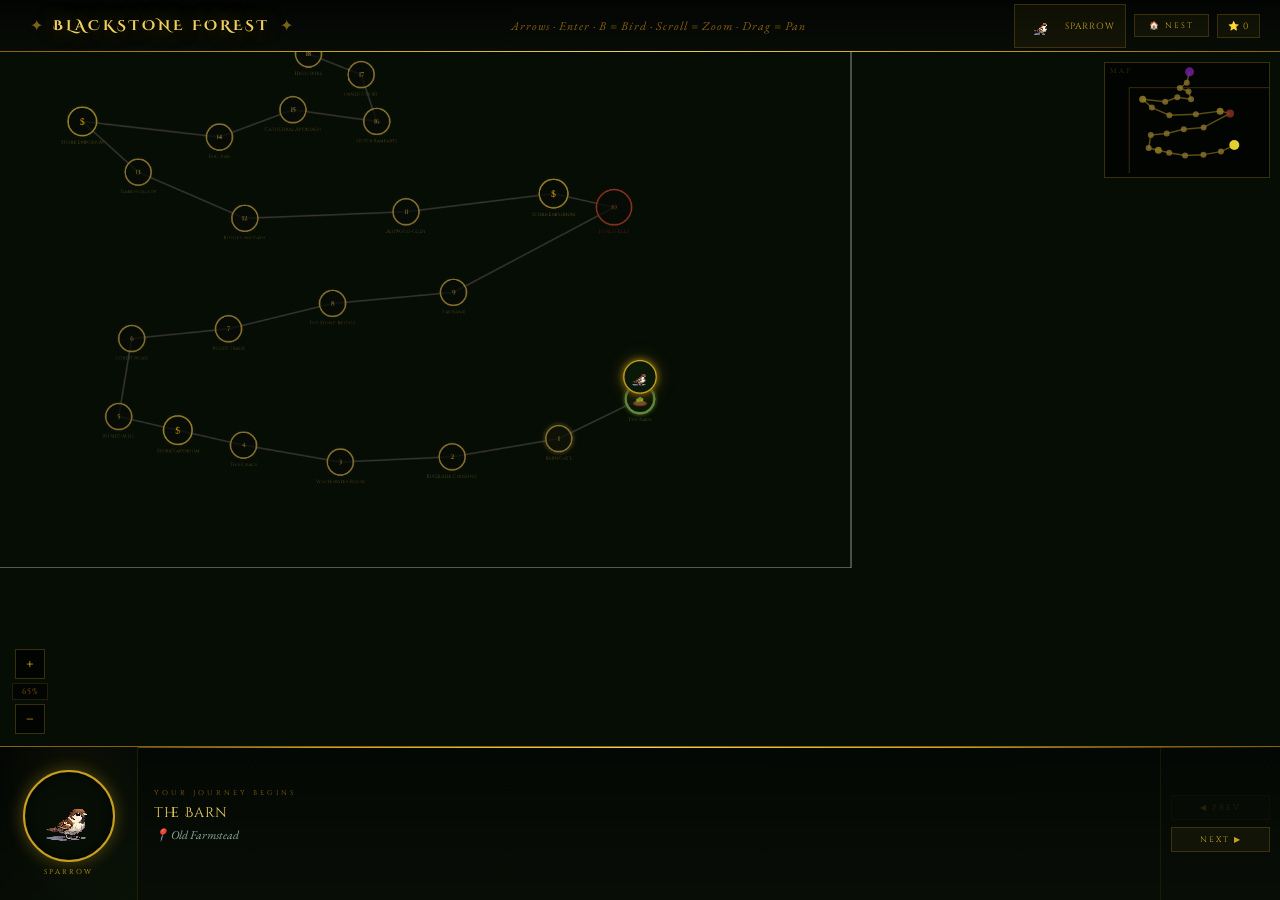
==== commit 684d3c74: "Enhance overworld node management and enemy normalization - Introduced `normalizeOwEnemyListForBattl" ====
--- a/blackstone_overworld_new.html
+++ b/blackstone_overworld_new.html
@@ -87,6 +87,9 @@
 #ov-confirm-btn:disabled{opacity:.35;cursor:not-allowed;}
 .node-done>circle:first-of-type,.node-done>ellipse{opacity:.35!important;}
 .node-done .node-label-txt{fill:rgba(136,112,48,.3)!important;}
+.node-locked>circle:first-of-type,.node-locked>ellipse{opacity:.22!important;filter:grayscale(.85) brightness(.55);}
+.node-locked .node-label-txt{fill:rgba(80,72,48,.22)!important;}
+.node-available>circle:first-of-type,.node-available>ellipse{filter:drop-shadow(0 0 6px rgba(200,160,48,.55));}
 #pick{display:none;position:fixed;inset:0;z-index:110;background:rgba(2,4,2,.98);flex-direction:column;align-items:center;padding:18px;gap:10px;overflow-y:auto;}
 #pick.on{display:flex;}
 #pick h2{font-family:'Cinzel Decorative',serif;font-size:12px;color:var(--gold-l);letter-spacing:3px;}
@@ -268,6 +271,25 @@
   }
   return false;
 }
+function isNodeUnlocked(n){
+  if(!n||n.type==='start') return true;
+  if(n.type==='shop'){
+    const prev=NODES[n.id-1];
+    return (OVERWORLD_PROGRESS.completedStage||0) >= Number(prev?.stage||0);
+  }
+  if(isCombatNode(n)){
+    return (OVERWORLD_PROGRESS.completedStage||0) >= Number(n.stage||1)-1;
+  }
+  return false;
+}
+function syncNodeVisualState(){
+  NODES.forEach(n=>{
+    if(!n._g||n.type==='start') return;
+    n._g.classList.remove('node-locked','node-available');
+    if(!isNodeUnlocked(n)) n._g.classList.add('node-locked');
+    else if(isActionable(n)) n._g.classList.add('node-available');
+  });
+}
 function getNodeLockReason(n){
   if(!n || n.type==='start') return '';
   if(isActionable(n)) return 'Available now';
@@ -386,7 +408,7 @@
   {id:8,  type:'stage', name:'Mossy Track',          x:578,  y:656,  stage:7,  enemies:['Snowy Owl','Raven'],               terrain:'Ancient Trail', portraitBird:'snowyOwl'},
   {id:9,  type:'stage', name:'The Stone Bridge',     x:738,  y:617,  stage:8,  enemies:['Secretary Bird','Peregrine'],     terrain:'Stone Bridge', portraitBird:'baldEagle'},
   {id:10, type:'stage', name:'Far Bank',             x:924,  y:600,  stage:9,  enemies:['Bald Eagle','Harpy Eagle'],       terrain:'Bridge Crossing', portraitBird:'raven'},
-  {id:11, type:'boss',  name:'Forest Keep',          x:1171, y:469,  stage:10, enemies:['Warden Rook','Duke Blakiston'],   terrain:'Abandoned Keep'},
+  {id:11, type:'boss',  name:'Forest Keep',          x:1171, y:469,  stage:10, enemies:['Crow','Raven'],   terrain:'Abandoned Keep'},
   {id:12, type:'shop',  name:'Stork Emporium',       x:1078, y:448},
   {id:13, type:'stage', name:'Ashwood Glen',         x:851,  y:476,  stage:11, enemies:['Cassowary','Emu'],                terrain:'Ashen Forest', portraitBird:'cassowary'},
   {id:14, type:'stage', name:'Ridgeline Path',       x:603,  y:486,  stage:12, enemies:['Ostrich','Swan'],                 terrain:'Highland Ridge', portraitBird:'swan'},
@@ -445,8 +467,8 @@
 
 NODES.forEach(n=>{
   const reach=n.id<=UNLOCKED,vc=nvc(n),g=mk('g');
-  g.style.cursor=(reach&&n.id>0)?'pointer':'default';
-  if(reach&&n.id>0)g.addEventListener('click',()=>setPos(n.id));
+  g.style.cursor=(reach&&n.id>0&&isNodeUnlocked(n))?'pointer':'default';
+  if(reach&&n.id>0&&isNodeUnlocked(n))g.addEventListener('click',()=>setPos(n.id));
   n._g=g;n._vc=vc;
   if(!reach){
     const sh=mk('circle',{cx:n.x,cy:n.y,r:vc.r,fill:'rgba(18,18,12,.65)',stroke:vc.lock,'stroke-width':'1.2',opacity:'.38'});
@@ -537,9 +559,11 @@
   else{_owSprite('p-img',SPRITES[BIRDS[birdIdx].k]||'');pimg.style.borderRadius='0';document.getElementById('p-name').textContent=BIRDS[birdIdx].n.toUpperCase();}
   const eb=document.getElementById('enter-btn');
   if(n.type==='start'){eb.style.display='none';}
-  else{eb.style.display='block';const isBoss=n.type==='boss'||n.final,isShop=n.type==='shop';eb.style.background=n.final?'rgba(120,32,160,.14)':isBoss?'rgba(160,40,32,.12)':isShop?'rgba(200,160,32,.1)':'rgba(120,100,32,.08)';eb.style.borderColor=vc.ring;eb.style.color=n.final?'#e890ff':isBoss?'#ff9090':isShop?'#f0c020':'#d4b040';eb.textContent=isShop?'ENTER SHOP \u25B6':isBoss?'FACE BOSS \u25B6':(`ENTER STAGE ${n.stage} \u25B6`);eb.disabled=false;}
+  else{eb.style.display='block';applyNodeActionButton(eb,n);}
   document.getElementById('btn-prev').disabled=curPos<=0;
-  document.getElementById('btn-next').disabled=curPos>=UNLOCKED||nodeBlocksAdvance(NODES[curPos]);
+  const nextNd=NODES[curPos+1];
+  document.getElementById('btn-next').disabled=curPos>=UNLOCKED||!nextNd||!isNodeUnlocked(nextNd)||nodeBlocksAdvance(NODES[curPos]);
+  syncNodeVisualState();
 }
 
 function setHL(id,on){const n=NODES[id];if(!n||!n._sh)return;n._sh.setAttribute('stroke-width',on?3.5:2);if(n._topRing)n._topRing.setAttribute('stroke-width',on?3.5:2);}
@@ -580,8 +604,9 @@
   if(!dirs.includes(e.key))return;e.preventDefault();if(isMoving)return;
   const cn=NODES[curPos],cands=[];
   if(curPos>0)cands.push(NODES[curPos-1]);if(curPos<UNLOCKED)cands.push(NODES[curPos+1]);
-  if(!cands.length)return;let best=null,bs=-Infinity;
-  for(const c of cands){const dx=c.x-cn.x,dy=c.y-cn.y;const sc=e.key==='ArrowRight'?dx-Math.abs(dy)*.4:e.key==='ArrowLeft'?-dx-Math.abs(dy)*.4:e.key==='ArrowUp'?-dy-Math.abs(dx)*.4:dy-Math.abs(dx)*.4;if(sc>bs){bs=sc;best=c.id;}}
+  const openCands=cands.filter(c=>isNodeUnlocked(c));
+  if(!openCands.length)return;let best=null,bs=-Infinity;
+  for(const c of openCands){const dx=c.x-cn.x,dy=c.y-cn.y;const sc=e.key==='ArrowRight'?dx-Math.abs(dy)*.4:e.key==='ArrowLeft'?-dx-Math.abs(dy)*.4:e.key==='ArrowUp'?-dy-Math.abs(dx)*.4:dy-Math.abs(dx)*.4;if(sc>bs){bs=sc;best=c.id;}}
   if(best!==null)setPos(best);
 });
 document.getElementById('root').addEventListener('mousedown',()=>document.getElementById('root').focus());
@@ -596,8 +621,13 @@
 document.getElementById('btn-prev').addEventListener('click',()=>{if(curPos>0&&!isMoving)setPos(curPos-1);});
 document.getElementById('btn-next').addEventListener('click',()=>{
   if(isMoving||curPos>=UNLOCKED) return;
+  const next=NODES[curPos+1];
+  if(!next||!isNodeUnlocked(next)){
+    const eb=document.getElementById('enter-btn');
+    if(eb&&eb.style.display!=='none'){eb.style.outline='2px solid rgba(120,80,40,.5)';setTimeout(()=>{eb.style.outline='';},650);}
+    return;
+  }
   if(nodeBlocksAdvance(NODES[curPos])){
-    // Flash the enter button to hint the player should clear this node first
     const eb=document.getElementById('enter-btn');
     if(eb&&eb.style.display!=='none'){eb.style.outline='2px solid var(--gold)';setTimeout(()=>{eb.style.outline='';},600);}
     return;
@@ -686,6 +716,7 @@
 
   // ── Expose completed stage count to the global movement-gating logic ────
   syncOverworldProgress(overworldProgress);
+  try{ syncNodeVisualState(); }catch(_){ }
 
   // ── Update shinies counter in the static header element ─────────────────
   const shinyEl = document.getElementById('hdr-shiny-count');
@@ -757,7 +788,7 @@
         try { localStorage.setItem(NAV_KEY, JSON.stringify({action:'shop', nodeId:curPos})); } catch(_) {}
       } else {
         try {
-          localStorage.setItem(NAV_KEY, JSON.stringify({action:'battle', nodeId:curPos, stage:n.stage, enemies:n.enemies||[]}));
+          localStorage.setItem(NAV_KEY, JSON.stringify({action:'battle', nodeId:curPos, stage:n.stage, enemies:n.enemies||[], terrain:n.terrain||''}));
         } catch(_) {}
       }
 
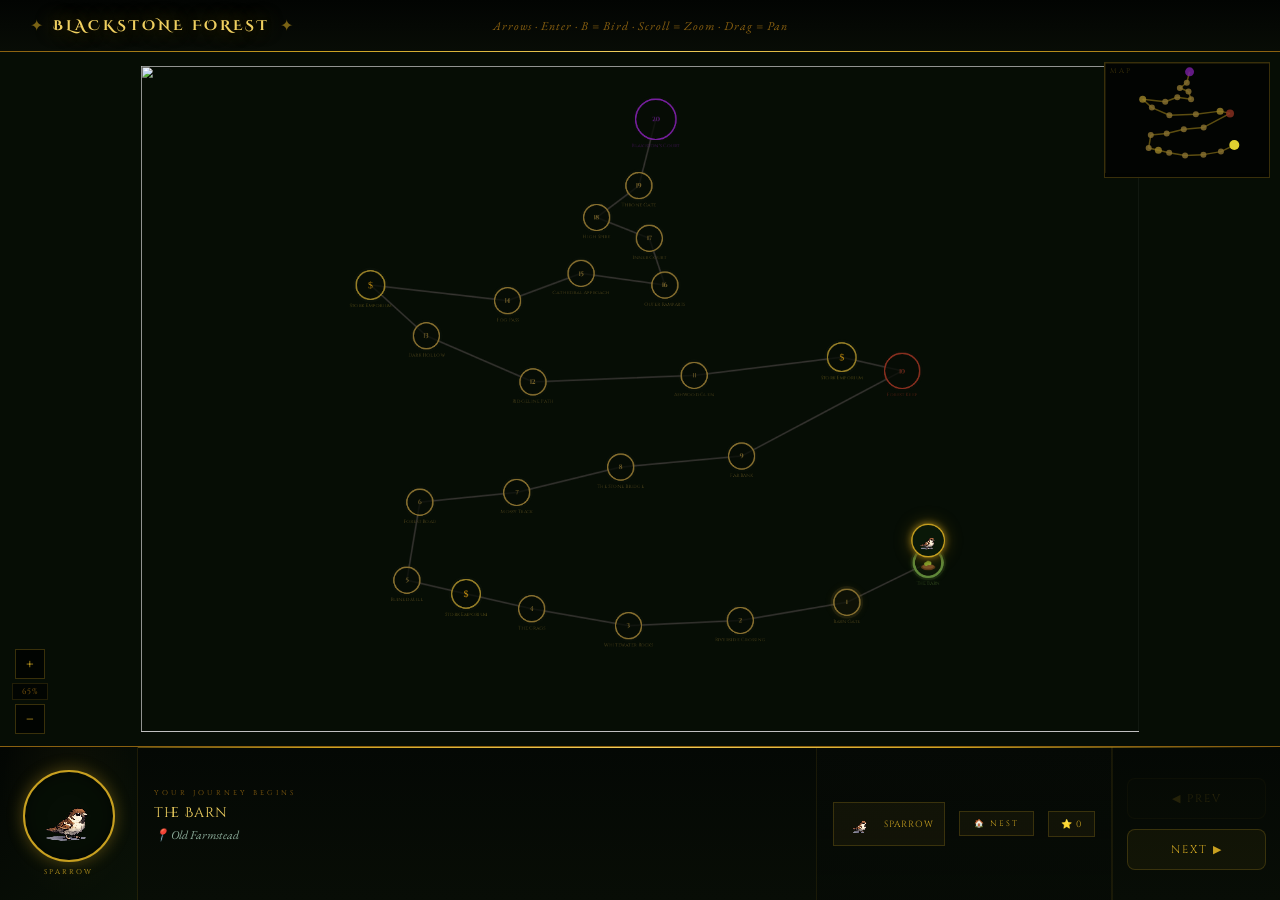
==== commit 93ba7df6: "Refactor header and panel layout for improved UI consistency - Updated header structure to use a gri" ====
--- a/blackstone_overworld_new.html
+++ b/blackstone_overworld_new.html
@@ -10,7 +10,10 @@
 :root{--gold:#c8a020;--gold-l:#f0d060;--gold-d:#8a6010;--parch:#d4c090;--mist:#8aaa98;}
 html,body{width:100%;height:100%;overflow:hidden;background:#060d05;}
 #root{width:100vw;height:100vh;display:flex;flex-direction:column;overflow:hidden;outline:none;}
-#hdr{flex-shrink:0;height:52px;z-index:10;position:relative;background:linear-gradient(180deg,#020402,#080c06);border-bottom:1px solid var(--gold-d);display:flex;align-items:center;justify-content:space-between;padding:0 20px;}
+#hdr{flex-shrink:0;height:52px;z-index:10;position:relative;background:linear-gradient(180deg,#020402,#080c06);border-bottom:1px solid var(--gold-d);display:grid;grid-template-columns:1fr auto 1fr;align-items:center;gap:12px;padding:0 20px;}
+.hdr-title-wrap{display:flex;align-items:center;justify-self:start;}
+#hdr-hint{justify-self:center;text-align:center;}
+.hdr-spacer{justify-self:end;min-width:0;}
 #hdr::after{content:'';position:absolute;bottom:-1px;left:0;right:0;height:1px;background:linear-gradient(90deg,transparent,var(--gold),#f0d060,var(--gold),transparent);}
 #hdr h1{font-family:'Cinzel Decorative',serif;font-size:14px;font-weight:700;color:var(--gold-l);letter-spacing:3px;text-shadow:0 0 18px rgba(200,160,32,.5),0 2px 4px rgba(0,0,0,.9);}
 .orn{color:var(--gold);opacity:.6;margin:0 10px;font-size:16px;}
@@ -20,7 +23,7 @@
 #hdr-bird-btn span{font-family:'Cinzel',serif;font-size:9px;color:var(--gold);letter-spacing:1px;}
 #vp{flex:1;overflow:hidden;position:relative;cursor:grab;}
 #vp.panning{cursor:grabbing;}
-#scaler{position:absolute;top:0;left:0;transform-origin:0 0;will-change:transform;}
+#scaler{position:absolute;top:0;left:0;transform-origin:0 0;will-change:transform,left,top;}
 #mw{position:absolute;top:0;left:0;width:1536px;height:1024px;}
 #bg-img{position:absolute;top:0;left:0;width:1536px;height:1024px;display:block;}
 /* Sprite-sheet frame 0 (top-left quadrant) for all overworld portrait divs */
@@ -42,6 +45,10 @@
 .zbtn:hover{background:rgba(200,160,32,.14);border-color:var(--gold);}
 #zlabel{font-family:'Cinzel',serif;font-size:8px;color:var(--gold-d);letter-spacing:1px;padding:2px 6px;background:rgba(2,4,2,.88);border:1px solid rgba(200,160,32,.16);min-width:36px;text-align:center;}
 #panel{flex-shrink:0;height:154px;z-index:10;position:relative;background:linear-gradient(180deg,#040804,#080d06);border-top:1px solid var(--gold-d);display:flex;align-items:stretch;overflow:hidden;}
+#panel-footer-mid{flex:0 0 auto;display:flex;flex-direction:row;align-items:center;justify-content:center;gap:14px;padding:10px 16px;border-left:1px solid rgba(200,160,32,.1);border-right:1px solid rgba(200,160,32,.1);background:linear-gradient(180deg,rgba(6,10,6,.5),rgba(4,8,4,.35));min-width:0;}
+#panel-footer-mid #hdr-bird-btn{padding:5px 10px;}
+#panel-footer-mid #hdr-nest-btn{padding:6px 14px;font-size:8px;}
+#panel-footer-mid #hdr-shiny-count{padding:6px 12px;font-size:9px;}
 #panel::before{content:'';position:absolute;top:0;left:0;right:0;height:1px;background:linear-gradient(90deg,transparent,var(--gold),var(--gold-l),var(--gold),transparent);}
 #p-portrait{flex-shrink:0;width:138px;background:linear-gradient(135deg,#030603,#0a1207);border-right:1px solid rgba(200,160,32,.14);display:flex;flex-direction:column;align-items:center;justify-content:center;gap:5px;padding:10px;position:relative;}
 #p-portrait::before{content:'';position:absolute;inset:0;background:radial-gradient(ellipse at 50% 30%,rgba(200,160,32,.05) 0%,transparent 70%);}
@@ -58,12 +65,10 @@
 #i-enemies .el{font-family:'Cinzel',serif;font-size:7px;color:var(--gold-d);letter-spacing:2px;}
 .ec{font-family:'EB Garamond',serif;font-size:11px;background:rgba(200,160,32,.07);border:1px solid rgba(200,160,32,.18);color:var(--parch);padding:1px 7px;}
 .ec.boss{background:rgba(139,26,26,.14);border-color:rgba(200,80,80,.28);color:#ff9090;}
-#p-nav{flex-shrink:0;width:120px;display:flex;flex-direction:column;align-items:center;justify-content:center;gap:7px;padding:10px;border-left:1px solid rgba(200,160,32,.1);}
-.nbtn{font-family:'Cinzel',serif;font-size:8px;letter-spacing:2px;background:rgba(200,160,32,.06);border:1px solid rgba(200,160,32,.22);color:var(--gold);padding:6px 12px;cursor:pointer;width:100%;text-align:center;transition:all .2s;}
+#p-nav{flex-shrink:0;width:168px;display:flex;flex-direction:column;align-items:stretch;justify-content:center;gap:10px;padding:12px 14px;border-left:1px solid rgba(200,160,32,.1);}
+.nbtn{font-family:'Cinzel',serif;font-size:11px;letter-spacing:2px;background:rgba(200,160,32,.06);border:1px solid rgba(200,160,32,.22);color:var(--gold);padding:12px 14px;cursor:pointer;width:100%;text-align:center;transition:all .2s;border-radius:8px;}
 .nbtn:hover:not(:disabled){background:rgba(200,160,32,.15);border-color:var(--gold);}
 .nbtn:disabled{opacity:.16;cursor:default;}
-#enter-btn{font-family:'Cinzel',serif;font-size:8px;letter-spacing:2px;padding:8px 12px;cursor:pointer;width:100%;text-align:center;border:1px solid;transition:all .2s;display:none;}
-#enter-btn:hover{filter:brightness(1.3);}
 #ov{display:none;position:fixed;inset:0;z-index:100;background:rgba(2,4,2,.97);flex-direction:column;align-items:center;justify-content:center;gap:13px;cursor:pointer;}
 #ov.on{display:flex;}
 #ov-frame{border:1px solid var(--gold-d);padding:28px 36px;display:flex;flex-direction:column;align-items:center;gap:11px;background:linear-gradient(135deg,#050905,#090e07);box-shadow:0 0 36px rgba(200,160,32,.12);position:relative;}
@@ -78,7 +83,24 @@
 #ov-meta{display:flex;flex-direction:column;gap:4px;align-items:center;max-width:340px;}
 #ov-meta .ov-meta-line{font-family:'EB Garamond',serif;font-size:13px;color:var(--parch);text-align:center;line-height:1.35;}
 #ov-meta .ov-meta-line strong{font-family:'Cinzel',serif;font-size:8px;letter-spacing:2px;color:var(--gold-d);margin-right:6px;text-transform:uppercase;}
-#ov-enemies{font-family:'EB Garamond',serif;font-size:12px;color:var(--parch);text-align:center;line-height:2.2;}
+#ov-enemies{display:flex;flex-wrap:wrap;gap:12px;justify-content:center;align-items:stretch;max-width:440px;margin:8px auto 0;line-height:normal;font-family:'EB Garamond',serif;font-size:12px;color:var(--parch);text-align:center;}
+.ov-enemy-card{display:flex;flex-direction:column;align-items:center;gap:5px;cursor:pointer;padding:10px 12px;border:1px solid rgba(200,160,32,.22);background:rgba(200,160,32,.06);border-radius:8px;transition:background .2s,border-color .2s;max-width:160px;}
+.ov-enemy-card:hover,.ov-enemy-card:focus-visible{border-color:var(--gold);background:rgba(200,160,32,.14);outline:none;}
+.ov-enemy-sprite{width:56px;height:56px;border-radius:6px;background-size:200% 200%;background-position:0% 0%;image-rendering:pixelated;background-color:rgba(0,0,0,.28);}
+.ov-enemy-name{font-family:'Cinzel',serif;font-size:8px;letter-spacing:1px;color:var(--gold-l);text-transform:uppercase;}
+.ov-enemy-meta{font-size:11px;color:var(--parch);line-height:1.3;}
+#ov-bird-popup{display:none;position:fixed;inset:0;z-index:1200;align-items:center;justify-content:center;padding:16px;background:rgba(0,0,0,.62);}
+#ov-bird-popup.on{display:flex;}
+.ov-bird-popup-frame{position:relative;max-width:340px;width:100%;padding:22px 20px 18px;border:1px solid rgba(200,160,32,.35);border-radius:10px;background:linear-gradient(145deg,#050905,#0c120a);box-shadow:0 16px 48px rgba(0,0,0,.5);}
+#ov-bird-popup-close{position:absolute;top:6px;right:10px;background:none;border:none;color:var(--gold);font-size:22px;cursor:pointer;line-height:1;padding:4px 8px;}
+#ov-bird-popup-close:hover{color:var(--gold-l);}
+#ov-bird-popup-sprite{width:72px;height:72px;margin:0 auto 10px;border-radius:8px;background-size:200% 200%;background-position:0% 0%;image-rendering:pixelated;background-color:rgba(0,0,0,.35);}
+#ov-bird-popup-sprite.ov-bird-popup-sprite--empty{opacity:.4;}
+#ov-bird-popup-name{font-family:'Cinzel Decorative',serif;font-size:15px;color:var(--gold-l);text-align:center;margin-bottom:8px;}
+#ov-bird-popup-meta{font-family:'EB Garamond',serif;font-size:13px;color:var(--parch);line-height:1.45;text-align:center;margin-bottom:12px;}
+#ov-bird-popup-abilities{font-family:'EB Garamond',serif;font-size:13px;color:var(--parch);line-height:1.4;}
+#ov-bird-popup-abilities ul{margin:0;padding-left:1.1em;}
+#ov-bird-popup-abilities li{margin:5px 0;}
 .ov-dismiss{font-family:'Cinzel',serif;font-size:7px;color:rgba(200,160,32,.22);margin-top:4px;letter-spacing:3px;}
 #ov-confirm-btn{font-family:'Cinzel',serif;font-size:9px;letter-spacing:2px;padding:10px 30px;cursor:pointer;border:1px solid var(--gold-d);background:rgba(200,160,32,.08);color:var(--gold);transition:all .2s;margin-top:10px;display:none;}
 #ov-confirm-btn:hover{background:rgba(200,160,32,.22);border-color:var(--gold);color:var(--gold-l);}
@@ -117,11 +139,12 @@
   #hdr h1{font-size:10px;letter-spacing:1px;}
   .orn{margin:0 4px;font-size:12px;}
   #hdr-hint{display:none;}
-  #hdr-bird-btn{padding:4px 8px;}
-  #hdr-bird-btn span{font-size:8px;}
-  #hdr-bird-img{width:22px;height:22px;}
-  #hdr-nest-btn{font-size:7px;padding:4px 8px;letter-spacing:1px;}
-  #hdr-shiny-count{font-size:8px;padding:4px 6px;}
+  #panel-footer-mid{flex-wrap:wrap;gap:8px;padding:8px 10px;border-left:none;border-right:none;border-top:1px solid rgba(200,160,32,.14);order:3;width:100%;justify-content:center;}
+  #panel-footer-mid #hdr-bird-btn{padding:4px 8px;}
+  #panel-footer-mid #hdr-bird-btn span{font-size:8px;}
+  #panel-footer-mid #hdr-bird-img{width:22px;height:22px;}
+  #panel-footer-mid #hdr-nest-btn{font-size:7px;padding:4px 8px;letter-spacing:1px;}
+  #panel-footer-mid #hdr-shiny-count{font-size:8px;padding:4px 6px;}
   /* Map viewport fills remaining space above bottom nav */
   #vp{flex:1;min-height:0;}
   /* Panel becomes a slim row + full-width nav bar below it */
@@ -135,15 +158,16 @@
     width:100%;
     flex-direction:row;
     justify-content:stretch;
-    height:52px;
-    gap:8px;
+    align-items:stretch;
+    min-height:56px;
+    gap:10px;
     padding:8px 12px;
     border-left:none;
     border-top:1px solid rgba(200,160,32,.18);
     background:rgba(4,8,4,.96);
-  }
-  .nbtn{flex:1;padding:8px 4px;font-size:8px;}
-  #enter-btn{flex:1.6;padding:8px 4px;font-size:8px;}
+    order:4;
+  }
+  .nbtn{flex:1;padding:12px 8px;font-size:10px;}
   /* Minimap: smaller + shifted */
   #mm-wrap{top:6px;right:6px;}
   /* Zoom controls: smaller */
@@ -155,18 +179,11 @@
 <body>
 <div id="root" tabindex="0">
   <header id="hdr">
-    <div style="display:flex;align-items:center;">
+    <div class="hdr-title-wrap">
       <span class="orn">&#10022;</span><h1>BLACKSTONE FOREST</h1><span class="orn">&#10022;</span>
     </div>
     <span id="hdr-hint">Arrows &middot; Enter &middot; B = Bird &middot; Scroll = Zoom &middot; Drag = Pan</span>
-    <div style="display:flex;align-items:center;gap:8px;">
-      <div id="hdr-bird-btn">
-        <div id="hdr-bird-img" style="width:32px;height:32px;flex-shrink:0;border-radius:50%;overflow:hidden;"></div>
-        <span id="hdr-bird-name">SPARROW</span>
-      </div>
-      <button id="hdr-nest-btn">&#x1F3E0; NEST</button>
-      <span id="hdr-shiny-count">&#11088; 0</span>
-    </div>
+    <div class="hdr-spacer" aria-hidden="true"></div>
   </header>
   <div id="vp">
     <div id="scaler">
@@ -198,10 +215,17 @@
       <div id="i-rewards"></div>
       <div id="i-enemies"></div>
     </div>
+    <div id="panel-footer-mid">
+      <div id="hdr-bird-btn">
+        <div id="hdr-bird-img" style="width:32px;height:32px;flex-shrink:0;border-radius:50%;overflow:hidden;"></div>
+        <span id="hdr-bird-name">SPARROW</span>
+      </div>
+      <button type="button" id="hdr-nest-btn">&#x1F3E0; NEST</button>
+      <span id="hdr-shiny-count">&#11088; 0</span>
+    </div>
     <div id="p-nav">
-      <button class="nbtn" id="btn-prev">&#9664; PREV</button>
-      <button class="nbtn" id="btn-next">NEXT &#9654;</button>
-      <button id="enter-btn"></button>
+      <button type="button" class="nbtn" id="btn-prev">&#9664; PREV</button>
+      <button type="button" class="nbtn" id="btn-next">NEXT &#9654;</button>
     </div>
   </div>
   <div id="ov">
@@ -214,6 +238,15 @@
       <div id="ov-enemies"></div>
       <button id="ov-confirm-btn">ENTER &#9654;</button>
       <div class="ov-dismiss">ESC TO DISMISS · CLICK BACKDROP TO CLOSE</div>
+    </div>
+  </div>
+  <div id="ov-bird-popup" aria-hidden="true">
+    <div class="ov-bird-popup-frame">
+      <button type="button" id="ov-bird-popup-close" aria-label="Close">&times;</button>
+      <div id="ov-bird-popup-sprite"></div>
+      <div id="ov-bird-popup-name"></div>
+      <div id="ov-bird-popup-meta"></div>
+      <div id="ov-bird-popup-abilities"></div>
     </div>
   </div>
   <div id="pick">
@@ -382,7 +415,147 @@
   bowerbird:     'assets/sprites/bowerbird.png',
   secretaryBird: 'assets/sprites/Secretary Bird.png',
   albatross:     'assets/sprites/Albatross.png',
+  dove:          'assets/sprites/dove.png',
+  dukeBlakiston: 'assets/sprites/Duke Blakiston.png',
 };
+
+const OW_THREAT_LABELS={1:'Low',2:'Moderate',3:'High',4:'Extreme',6:'Final'};
+function owLevelBand(st){
+  const s=Math.max(1,Math.floor(Number(st)||1));
+  if(s<=4)return[0,2];
+  if(s<=9)return[1,3];
+  if(s<=14)return[4,6];
+  return[7,10];
+}
+function normOwKey(s){return String(s||'').toLowerCase().replace(/[^a-z0-9]/g,'');}
+function owThreatForSpriteKey(sk){
+  const c=normOwKey(sk);
+  const map={sparrow:1,robin:1,blackbird:1,seagull:1,kiwi:1,dove:1,hummingbird:2,macaw:2,crow:2,magpie:2,goose:2,penguin:2,emperorpenguin:2,peregrine:3,snowyowl:3,kookaburra:3,lyrebird:3,raven:3,bowerbird:3,toucan:3,swan:3,flamingo:3,albatross:3,blackcockatoo:4,secretarybird:4,shoebill:4,harpy:4,harpyeagle:4,baldeagle:4,ostrich:4,cassowary:4,emu:4,dukeblakiston:6};
+  return map[c]!=null?map[c]:2;
+}
+const OW_BIRD_INFO={
+  sparrow:{cls:'Bruiser',size:'Tiny',abs:[['Wing Dust','Reduces your ACC by 15%.']]},
+  robin:{cls:'Striker',size:'Small',abs:[['Wing Dust','Reduces your ACC by 15%.']]},
+  crow:{cls:'Trickster',size:'Medium',abs:[['Screech','Applies Chicken Pox (reduced damage/dodge).'],['Body Slam','Physical damage; chance to stun.']]},
+  dove:{cls:'Cautious',size:'Small',abs:[['Screech','Applies Chicken Pox (reduced damage/dodge).']]},
+  magpie:{cls:'Trickster',size:'Medium',abs:[['Wing Dust','Reduces your ACC by 15%.'],['Screech','Applies Chicken Pox.']]},
+  seagull:{cls:'Skirmisher',size:'Medium',abs:[['Wing Dust','Reduces your ACC.'],['Plague Bite','Applies strong Poison stacks.']]},
+  goose:{cls:'Tank',size:'XL',abs:[['Shriek','Applies Fear.'],['Screech','Applies Chicken Pox.']]},
+  toucan:{cls:'Tank',size:'Large',abs:[['Fire Feathers','Applies Feather Disease.'],['Plague Bite','Applies strong Poison.']]},
+  kookaburra:{cls:'Bruiser',size:'Medium',abs:[['Shriek','Applies Fear.'],['Fury','Raises enemy ATK.']]},
+  macaw:{cls:'Singer',size:'Small',abs:[['Fire Feathers','Applies Feather Disease.'],['Screech','Applies Chicken Pox.']]},
+  flamingo:{cls:'Singer',size:'Large',abs:[['Plague Bite','Applies strong Poison.'],['Screech','Applies Chicken Pox.']]},
+  lyrebird:{cls:'Singer',size:'Medium',abs:[['Shriek','Applies Fear.'],['Plague Bite','Applies strong Poison.']]},
+  snowyowl:{cls:'Singer',size:'Small',abs:[['Shriek','Applies Fear.'],['Wing Dust','Reduces your ACC.']]},
+  raven:{cls:'Singer',size:'Medium',abs:[['Shriek','Applies Fear.'],['Wing Dust','Reduces your ACC.'],['Screech','Applies Chicken Pox.']]},
+  secretarybird:{cls:'Predator',size:'Large',abs:[['Body Slam','Physical damage; chance to stun.'],['Iron Feathers','Defends for 2 turns.']]},
+  peregrine:{cls:'Predator',size:'Small',abs:[['Body Slam','Physical damage; chance to stun.'],['Wing Dust','Reduces your ACC.']]},
+  baldeagle:{cls:'Predator',size:'Large',abs:[['Fury','Raises enemy ATK.'],['Fire Feathers','Applies Feather Disease.'],['Body Slam','Physical damage; chance to stun.']]},
+  harpyeagle:{cls:'Predator',size:'Large',abs:[['Fury','Raises enemy ATK.'],['Fire Feathers','Applies Feather Disease.'],['Plague Bite','Applies strong Poison.']]},
+  cassowary:{cls:'Tank',size:'XL',abs:[['Fury','Raises enemy ATK.'],['Screech','Applies Chicken Pox.']]},
+  emu:{cls:'Tank',size:'XL',abs:[['Fury','Raises enemy ATK.'],['Screech','Applies Chicken Pox.']]},
+  ostrich:{cls:'Bruiser',size:'XL',abs:[['Body Slam','Physical damage; chance to stun.']]},
+  swan:{cls:'Tank',size:'Large',abs:[['Preen','Heals the enemy.'],['Screech','Applies Chicken Pox.']]},
+  blackcockatoo:{cls:'Predator',size:'Medium',abs:[['Wing Dust','Reduces your ACC.'],['Iron Feathers','Defends for 2 turns.']]},
+  shoebill:{cls:'Tank',size:'XL',abs:[['Iron Feathers','Defends for 2 turns.'],['Body Slam','Physical damage; chance to stun.']]},
+  kiwi:{cls:'Skirmisher',size:'Small',abs:[['Wing Dust','Reduces your ACC.']]},
+  penguin:{cls:'Tank',size:'XL',abs:[['Iron Feathers','Defends for 2 turns.'],['Screech','Applies Chicken Pox.']]},
+  albatross:{cls:'Skirmisher',size:'Large',abs:[['Shriek','Applies Fear.'],['Plague Bite','Applies strong Poison.']]},
+  bowerbird:{cls:'Trickster',size:'Medium',abs:[['Screech','Applies Chicken Pox.']]},
+  hummingbird:{cls:'Striker',size:'Tiny',abs:[['Wing Dust','Reduces your ACC.']]},
+  dukeblakiston:{cls:'Boss',size:'XL',abs:[['River Grip','Crushing control.'],['Royal Decree','Shifts battle rules.'],['Court Wardens','Summons aid.'],["Owl's Verdict",'Devastating finisher.']]},
+};
+function resolveOwEnemySpriteKey(label){
+  const t=normOwKey(label);
+  const aliases={dukeblakiston:'dukeBlakiston',dukblakiston:'dukeBlakiston'};
+  if(aliases[t])return aliases[t];
+  const hit=BIRDS.find(b=>normOwKey(b.n)===t);
+  if(hit)return hit.k;
+  return t;
+}
+function owBirdMetaForKey(sk){
+  const c=normOwKey(sk);
+  if(c==='secretarybird')return OW_BIRD_INFO.secretarybird;
+  if(c==='emperorpenguin')return OW_BIRD_INFO.penguin;
+  if(c==='snowyowl')return OW_BIRD_INFO.snowyowl;
+  if(c==='harpyeagle')return OW_BIRD_INFO.harpyeagle;
+  if(c==='baldeagle')return OW_BIRD_INFO.baldeagle;
+  if(c==='blackcockatoo')return OW_BIRD_INFO.blackcockatoo;
+  return OW_BIRD_INFO[c];
+}
+function escapeOvHtml(s){
+  return String(s??'').replace(/&/g,'&amp;').replace(/</g,'&lt;').replace(/>/g,'&gt;').replace(/"/g,'&quot;');
+}
+function closeOvBirdPopup(){
+  const p=document.getElementById('ov-bird-popup');
+  if(p){p.classList.remove('on');p.setAttribute('aria-hidden','true');}
+}
+function openOvBirdInfoPopup(spriteKey,displayLabel,threat,band){
+  const meta=owBirdMetaForKey(spriteKey)||{};
+  const src=SPRITES[spriteKey]||'';
+  const sp=document.getElementById('ov-bird-popup-sprite');
+  if(sp){
+    sp.style.backgroundImage=src?'url('+JSON.stringify(src)+')':'none';
+    sp.classList.toggle('ov-bird-popup-sprite--empty',!src);
+  }
+  document.getElementById('ov-bird-popup-name').innerHTML='<strong>'+escapeOvHtml(displayLabel)+'</strong>';
+  const thrLbl=OW_THREAT_LABELS[threat]||'?';
+  document.getElementById('ov-bird-popup-meta').innerHTML=
+    'Class: '+escapeOvHtml(meta.cls||'—')+' · Size: '+escapeOvHtml(meta.size||'—')+'<br/>'+
+    'Threat: '+escapeOvHtml(thrLbl)+' · LVL '+band[0]+'–'+band[1];
+  const ul=document.getElementById('ov-bird-popup-abilities');
+  if(meta.abs&&meta.abs.length){
+    ul.innerHTML='<ul>'+meta.abs.map(([n,d])=>'<li><strong>'+escapeOvHtml(n)+'</strong> — '+escapeOvHtml(d)+'</li>').join('')+'</ul>';
+  }else{
+    ul.innerHTML='<em>Abilities revealed in combat.</em>';
+  }
+  const pop=document.getElementById('ov-bird-popup');
+  if(!pop)return;
+  pop.classList.add('on');
+  pop.setAttribute('aria-hidden','false');
+}
+function fillOvEnemiesPanel(n){
+  const oe=document.getElementById('ov-enemies');
+  oe.innerHTML='';
+  if(n.type==='shop'){
+    const d=document.createElement('div');
+    d.style.cssText='font-family:EB Garamond,serif;font-style:italic;font-size:13px;color:var(--gold-d)';
+    d.textContent='Trade your Shinies for power.';
+    oe.appendChild(d);
+    return;
+  }
+  if(!Array.isArray(n.enemies)||!n.enemies.length)return;
+  const band=owLevelBand(n.stage);
+  n.enemies.forEach(function(label){
+    const sk=resolveOwEnemySpriteKey(label);
+    const threat=owThreatForSpriteKey(sk);
+    const threatLbl=OW_THREAT_LABELS[threat]||'?';
+    const src=SPRITES[sk]||'';
+    const card=document.createElement('div');
+    card.className='ov-enemy-card';
+    card.tabIndex=0;
+    card.setAttribute('role','button');
+    card.setAttribute('aria-label','View abilities: '+label);
+    const sp=document.createElement('div');
+    sp.className='ov-enemy-sprite';
+    if(src) sp.style.backgroundImage='url('+JSON.stringify(src)+')';
+    const nm=document.createElement('div');
+    nm.className='ov-enemy-name';
+    nm.textContent=label;
+    const mt=document.createElement('div');
+    mt.className='ov-enemy-meta';
+    mt.textContent='Threat: '+threatLbl+' · LVL '+band[0]+'–'+band[1];
+    card.appendChild(sp);
+    card.appendChild(nm);
+    card.appendChild(mt);
+    function openP(){openOvBirdInfoPopup(sk,label,threat,band);}
+    card.addEventListener('click',function(e){e.stopPropagation();openP();});
+    card.addEventListener('keydown',function(e){
+      if(e.key==='Enter'||e.key===' '){e.preventDefault();openP();}
+    });
+    oe.appendChild(card);
+  });
+}
 
 const BIRDS=[
   {k:'sparrow',n:'Sparrow'},{k:'robin',n:'Robin'},{k:'crow',n:'Crow'},
@@ -524,8 +697,15 @@
 
 function applyCamera(anim){
   const sc=document.getElementById('scaler'),mw=document.getElementById('mw');
-  const tr=anim?'transform .5s cubic-bezier(.25,.46,.45,.94)':'none';
-  sc.style.transition=tr;mw.style.transition=anim?'transform .5s cubic-bezier(.25,.46,.45,.94)':'none';
+  const vp=document.getElementById('vp');
+  const vw=vp.offsetWidth||900,vh=vp.offsetHeight||420;
+  const contentW=MAP_W*zoom,contentH=MAP_H*zoom;
+  const padL=Math.max(0,(vw-contentW)/2);
+  const padT=Math.max(0,(vh-contentH)/2);
+  const tr=anim?'transform .5s cubic-bezier(.25,.46,.45,.94),left .35s ease,top .35s ease':'none';
+  const trM=anim?'transform .5s cubic-bezier(.25,.46,.45,.94)':'none';
+  sc.style.transition=tr;mw.style.transition=trM;
+  sc.style.left=padL+'px';sc.style.top=padT+'px';
   sc.style.transform=`scale(${zoom})`;mw.style.transform=`translate(${-_cx}px,${-_cy}px)`;
   document.getElementById('zlabel').textContent=Math.round(zoom*100)+'%';drawMM();
 }
@@ -557,9 +737,6 @@
   const pframe=document.getElementById('p-frame');pframe.innerHTML='<div id="p-img" style="width:100%;height:100%;"></div>';const pimg=document.getElementById('p-img');
   if(n.type==='shop'){_owSprite('p-img','');pimg.style.borderRadius='0';document.getElementById('p-frame').innerHTML='<div style="width:100%;height:100%;display:flex;align-items:center;justify-content:center;font-family:Georgia,serif;font-size:32px;color:#c89010;">$</div>';document.getElementById('p-name').textContent='EMPORIUM';}
   else{_owSprite('p-img',SPRITES[BIRDS[birdIdx].k]||'');pimg.style.borderRadius='0';document.getElementById('p-name').textContent=BIRDS[birdIdx].n.toUpperCase();}
-  const eb=document.getElementById('enter-btn');
-  if(n.type==='start'){eb.style.display='none';}
-  else{eb.style.display='block';applyNodeActionButton(eb,n);}
   document.getElementById('btn-prev').disabled=curPos<=0;
   const nextNd=NODES[curPos+1];
   document.getElementById('btn-next').disabled=curPos>=UNLOCKED||!nextNd||!isNodeUnlocked(nextNd)||nodeBlocksAdvance(NODES[curPos]);
@@ -569,10 +746,50 @@
 function setHL(id,on){const n=NODES[id];if(!n||!n._sh)return;n._sh.setAttribute('stroke-width',on?3.5:2);if(n._topRing)n._topRing.setAttribute('stroke-width',on?3.5:2);}
 function _openNodeOv(){const n=NODES[curPos];if(!n||n.type==='start')return;openOv();applyNodeActionButton(document.getElementById('ov-confirm-btn'),n);}
 function setPos(nId){if(isMoving)return;if(nId===curPos){_openNodeOv();return;}isMoving=true;setHL(curPos,false);curPos=nId;setHL(curPos,true);const pl=document.getElementById('player');pl.className='moving';updateCamera(true);updateInfo();clearTimeout(moveTimer);moveTimer=setTimeout(()=>{isMoving=false;pl.className='arrive';setTimeout(()=>{pl.className='idle';},500);_openNodeOv();},520);}
-function openOv(){const n=NODES[curPos],vc=nvc(n);if(n.type==='start')return;const playSrc=SPRITES[BIRDS[birdIdx].k]||'';const ovImg=document.getElementById('ov-img');if(n.type==='shop'){ovImg.style.backgroundImage='none';ovImg.innerHTML='<div style="width:100%;height:100%;display:flex;align-items:center;justify-content:center;font-family:Georgia,serif;font-size:48px;color:#c89010;">$</div>';}else{ovImg.innerHTML='';_owSprite('ov-img',playSrc);}document.getElementById('ov-frame').style.borderColor=vc.ring;const lbl=document.querySelector('.ov-lbl');if(lbl)lbl.textContent=n.type==='shop'?'THE STORK EMPORIUM':n.final?'FINAL CONFRONTATION':n.type==='boss'?'BOSS \u00B7 STAGE '+n.stage:'STAGE '+n.stage;document.getElementById('ov-name').textContent=n.name;document.getElementById('ov-name').style.color=n.final?'#e890ff':n.type==='boss'?'#ff9090':n.type==='shop'?'#f0c020':'var(--gold-l)';document.getElementById('ov-loc').textContent=n.terrain?'\u2767 '+n.terrain:'';document.getElementById('ov-status').textContent=getNodeLockReason(n);const meta=document.getElementById('ov-meta');meta.innerHTML='';if(n.type==='shop'){meta.insertAdjacentHTML('beforeend','<div class="ov-meta-line"><strong>Shop</strong>Static stock after first visit.</div><div class="ov-meta-line"><strong>Refresh</strong>Rerolls the shelf and locks the new stock in.</div>');}else{const battleCount=getNodeBattleCount(n);meta.insertAdjacentHTML('beforeend',`<div class="ov-meta-line"><strong>Sequence</strong>${battleCount} battle${battleCount===1?'':'s'} in this node.</div><div class="ov-meta-line"><strong>Reward</strong>${getNodeRewardPreview(n).replace(/^Reward Preview:\\s*/,'')}</div>`);}const oe=document.getElementById('ov-enemies');oe.innerHTML='';if(n.type==='shop'){const d=document.createElement('div');d.style.cssText='font-family:EB Garamond,serif;font-style:italic;font-size:13px;color:var(--gold-d)';d.textContent='Trade your Shinies for power.';oe.appendChild(d);}document.getElementById('ov').classList.add('on');}
-document.getElementById('ov').addEventListener('click',(e)=>{if(e.target===document.getElementById('ov'))document.getElementById('ov').classList.remove('on');});
-document.getElementById('enter-btn').addEventListener('click',_openNodeOv);
-
+function openOv(){
+  const n=NODES[curPos],vc=nvc(n);
+  if(n.type==='start')return;
+  closeOvBirdPopup();
+  const playSrc=SPRITES[BIRDS[birdIdx].k]||'';
+  const ovImg=document.getElementById('ov-img');
+  if(n.type==='shop'){
+    ovImg.style.backgroundImage='none';
+    ovImg.innerHTML='<div style="width:100%;height:100%;display:flex;align-items:center;justify-content:center;font-family:Georgia,serif;font-size:48px;color:#c89010;">$</div>';
+  }else{
+    ovImg.innerHTML='';
+    _owSprite('ov-img',playSrc);
+  }
+  document.getElementById('ov-frame').style.borderColor=vc.ring;
+  const lbl=document.querySelector('.ov-lbl');
+  if(lbl)lbl.textContent=n.type==='shop'?'THE STORK EMPORIUM':n.final?'FINAL CONFRONTATION':n.type==='boss'?'BOSS · STAGE '+n.stage:'STAGE '+n.stage;
+  document.getElementById('ov-name').textContent=n.name;
+  document.getElementById('ov-name').style.color=n.final?'#e890ff':n.type==='boss'?'#ff9090':n.type==='shop'?'#f0c020':'var(--gold-l)';
+  document.getElementById('ov-loc').textContent=n.terrain?'❧ '+n.terrain:'';
+  document.getElementById('ov-status').textContent=getNodeLockReason(n);
+  const meta=document.getElementById('ov-meta');
+  meta.innerHTML='';
+  if(n.type==='shop'){
+    meta.insertAdjacentHTML('beforeend','<div class="ov-meta-line"><strong>Shop</strong>Static stock after first visit.</div><div class="ov-meta-line"><strong>Refresh</strong>Rerolls the shelf and locks the new stock in.</div>');
+  }else{
+    const battleCount=getNodeBattleCount(n);
+    meta.insertAdjacentHTML('beforeend','<div class="ov-meta-line"><strong>Sequence</strong>'+battleCount+' battle'+(battleCount===1?'':'s')+' in this node.</div><div class="ov-meta-line"><strong>Reward</strong>'+getNodeRewardPreview(n).replace(/^Reward Preview:\s*/,'')+'</div>');
+  }
+  fillOvEnemiesPanel(n);
+  document.getElementById('ov').classList.add('on');
+}
+document.getElementById('ov').addEventListener('click',function(e){
+  if(e.target===document.getElementById('ov')){
+    closeOvBirdPopup();
+    document.getElementById('ov').classList.remove('on');
+  }
+});
+(function(){
+  const bp=document.getElementById('ov-bird-popup');
+  const fr=document.querySelector('.ov-bird-popup-frame');
+  if(fr) fr.addEventListener('click',function(e){e.stopPropagation();});
+  if(bp) bp.addEventListener('click',function(){closeOvBirdPopup();});
+  document.getElementById('ov-bird-popup-close')?.addEventListener('click',function(e){e.stopPropagation();closeOvBirdPopup();});
+})();
 const pg=document.getElementById('pick-grid');
 BIRDS.forEach((b,i)=>{const c=document.createElement('div');c.className='bc'+(i===0?' sel':'');const pf=document.createElement('div');pf.className='cp';const ps=document.createElement('div');ps.className='pick-sprite';ps.setAttribute('aria-hidden','true');ps.style.backgroundImage=SPRITES[b.k]?'url('+JSON.stringify(SPRITES[b.k])+')':'';pf.appendChild(ps);const lb=document.createElement('span');lb.textContent=b.n;c.appendChild(pf);c.appendChild(lb);c.addEventListener('click',()=>{pg.querySelectorAll('.bc').forEach(x=>x.classList.remove('sel'));c.classList.add('sel');birdIdx=i;applyBird();});pg.appendChild(c);});
 function _owSprite(id,src){const el=document.getElementById(id);if(!el)return;el.style.backgroundImage=src?'url('+JSON.stringify(src)+')':'';}
@@ -594,7 +811,13 @@
 window.addEventListener('mouseup',()=>{if(!_dr)return;_dr=false;vp.classList.remove('panning');document.getElementById('scaler').style.transition='transform .5s cubic-bezier(.25,.46,.45,.94)';document.getElementById('mw').style.transition='transform .5s cubic-bezier(.25,.46,.45,.94)';});
 document.getElementById('root').addEventListener('keydown',e=>{
   if(document.getElementById('pick').classList.contains('on')){if(e.key==='Escape'){document.getElementById('pick').classList.remove('on');document.getElementById('root').focus();}return;}
-  if(document.getElementById('ov').classList.contains('on')){if(e.key==='Escape')document.getElementById('ov').classList.remove('on');return;}
+  if(document.getElementById('ov').classList.contains('on')){
+    if(e.key==='Escape'){
+      if(document.getElementById('ov-bird-popup').classList.contains('on')) closeOvBirdPopup();
+      else document.getElementById('ov').classList.remove('on');
+    }
+    return;
+  }
   if(e.key==='b'||e.key==='B'){document.getElementById('hdr-bird-btn').click();return;}
   if(e.key==='='||e.key==='+'){e.preventDefault();setZoom(zoom+ZOOM_STEP);return;}
   if(e.key==='-'){e.preventDefault();setZoom(zoom-ZOOM_STEP);return;}
@@ -623,13 +846,13 @@
   if(isMoving||curPos>=UNLOCKED) return;
   const next=NODES[curPos+1];
   if(!next||!isNodeUnlocked(next)){
-    const eb=document.getElementById('enter-btn');
-    if(eb&&eb.style.display!=='none'){eb.style.outline='2px solid rgba(120,80,40,.5)';setTimeout(()=>{eb.style.outline='';},650);}
+    const mid=document.getElementById('panel-footer-mid');
+    if(mid){mid.style.boxShadow='inset 0 0 0 2px rgba(200,160,64,.35)';setTimeout(()=>{mid.style.boxShadow='';},650);}
     return;
   }
   if(nodeBlocksAdvance(NODES[curPos])){
-    const eb=document.getElementById('enter-btn');
-    if(eb&&eb.style.display!=='none'){eb.style.outline='2px solid var(--gold)';setTimeout(()=>{eb.style.outline='';},600);}
+    const st=document.getElementById('i-status');
+    if(st){st.style.color='var(--gold-l)';setTimeout(()=>{st.style.removeProperty('color');},700);}
     return;
   }
   setPos(curPos+1);
@@ -653,9 +876,11 @@
 pl.style.left=(NODES[0].x-26)+'px';pl.style.top=(NODES[0].y-60)+'px';
 setHL(0,true);updateInfo();
 const vpInit=document.getElementById('vp');
-_cx=clamp(NODES[0].x-(vpInit.offsetWidth||900)/zoom/2,0,MAP_W);
-_cy=clamp(NODES[0].y-(vpInit.offsetHeight||420)/zoom/2,0,MAP_H);
+const viw=vpInit.offsetWidth||900,vih=vpInit.offsetHeight||420;
+_cx=clamp(NODES[0].x-viw/zoom/2,0,Math.max(0,MAP_W-viw/zoom));
+_cy=clamp(NODES[0].y-vih/zoom/2,0,Math.max(0,MAP_H-vih/zoom));
 applyCamera(false);
+window.addEventListener('resize',()=>applyCamera(false));
 requestAnimationFrame(()=>requestAnimationFrame(()=>{pl.style.transition='left .5s cubic-bezier(.25,.46,.45,.94),top .5s cubic-bezier(.25,.46,.45,.94)';document.getElementById('root').focus();}));
 </script>
 <script>
@@ -796,18 +1021,6 @@
     });
   }
 
-  // ── Replace #enter-btn handler so it always opens the popup ───────────────
-  (function() {
-    const old = document.getElementById('enter-btn');
-    if (!old) return;
-    const fresh = old.cloneNode(true); // removes existing listener
-    old.parentNode.replaceChild(fresh, old);
-
-    fresh.addEventListener('click', function() {
-      _openNodeOv();
-    });
-  })();
-
   // ── Keep ESC closing the overlay ──────────────────────────────────────────
   // (already handled by the existing keyboard listener — no changes needed)
 
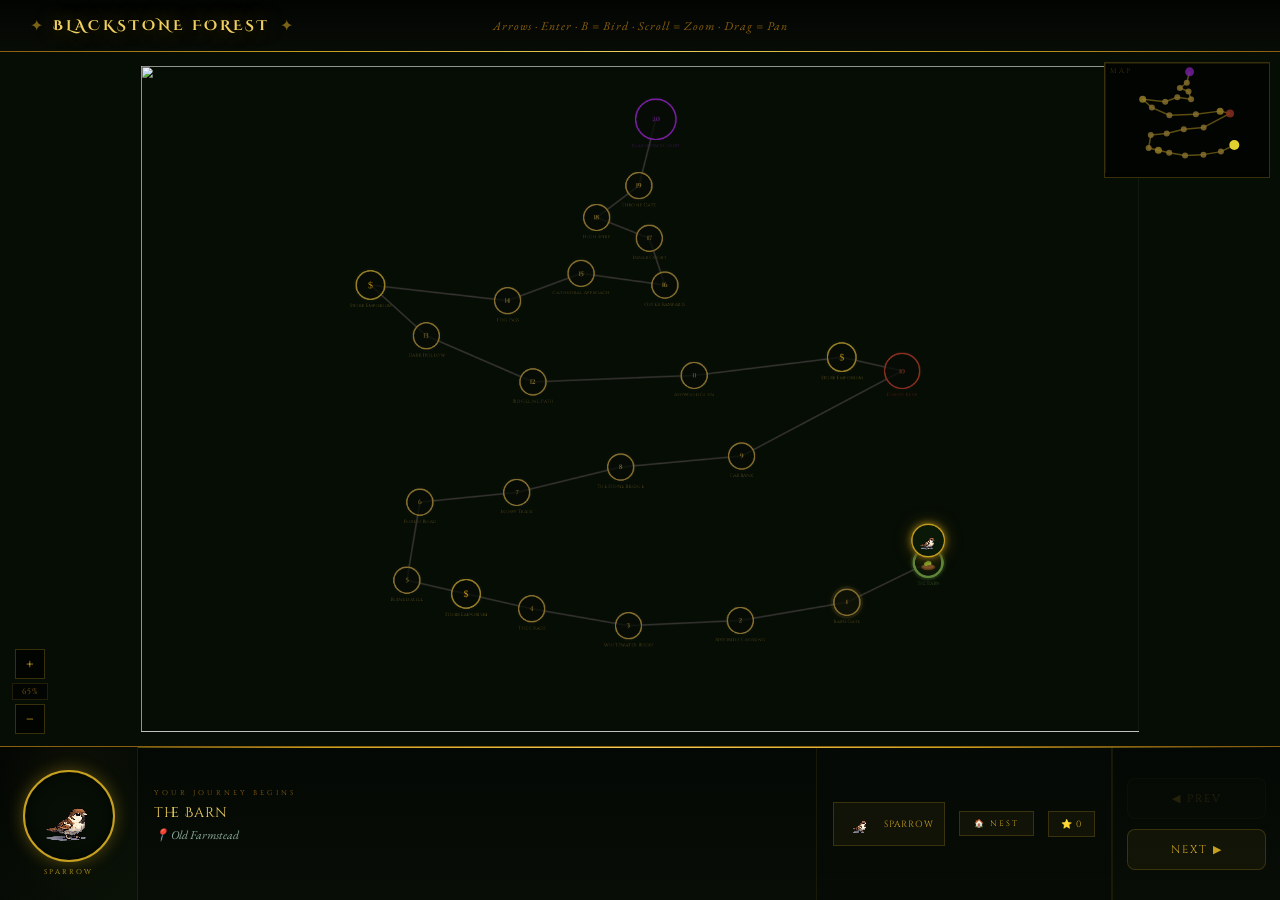
==== commit 79856233: "Enhance game mechanics and UI elements - Added handling for encounter roll stages in save and contin" ====
--- a/blackstone_overworld_new.html
+++ b/blackstone_overworld_new.html
@@ -859,7 +859,7 @@
 });
 
 document.getElementById('hdr-nest-btn').addEventListener('click',()=>{
-  // Save overworld state and return to main menu; run state is preserved
+  // Persist map position, then open main game with a "nest" intent (restores run + nest modal)
   try{
     const owRaw=localStorage.getItem('avianAscent_overworld');
     if(owRaw){
@@ -867,6 +867,7 @@
       ow.nodeId=curPos;
       localStorage.setItem('avianAscent_overworld',JSON.stringify(ow));
     }
+    localStorage.setItem('avianAscent_nav', JSON.stringify({ action: 'nest' }));
   }catch(_){}
   window.location.href='index.html';
 });
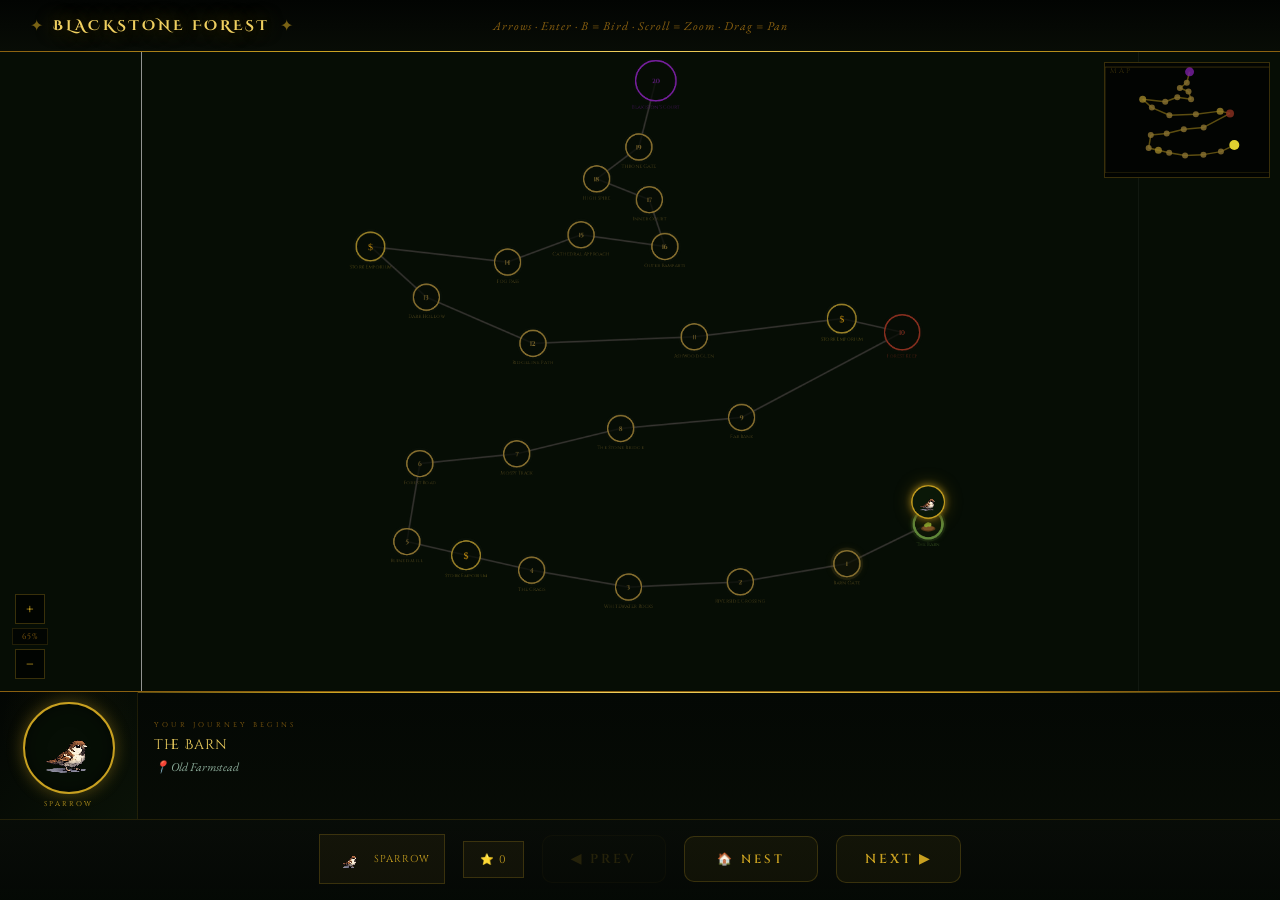
==== commit 168407fb: "Merge pull request #93 from jacobbeebe007-ui/2026-04-01-p3vy Refactor upgrade system for stat cards" ====
--- a/blackstone_overworld_new.html
+++ b/blackstone_overworld_new.html
@@ -44,11 +44,15 @@
 .zbtn{width:30px;height:30px;cursor:pointer;background:rgba(2,4,2,.92);border:1px solid rgba(200,160,32,.28);color:var(--gold);font-size:16px;display:flex;align-items:center;justify-content:center;font-family:'Cinzel',serif;transition:all .15s;}
 .zbtn:hover{background:rgba(200,160,32,.14);border-color:var(--gold);}
 #zlabel{font-family:'Cinzel',serif;font-size:8px;color:var(--gold-d);letter-spacing:1px;padding:2px 6px;background:rgba(2,4,2,.88);border:1px solid rgba(200,160,32,.16);min-width:36px;text-align:center;}
-#panel{flex-shrink:0;height:154px;z-index:10;position:relative;background:linear-gradient(180deg,#040804,#080d06);border-top:1px solid var(--gold-d);display:flex;align-items:stretch;overflow:hidden;}
-#panel-footer-mid{flex:0 0 auto;display:flex;flex-direction:row;align-items:center;justify-content:center;gap:14px;padding:10px 16px;border-left:1px solid rgba(200,160,32,.1);border-right:1px solid rgba(200,160,32,.1);background:linear-gradient(180deg,rgba(6,10,6,.5),rgba(4,8,4,.35));min-width:0;}
-#panel-footer-mid #hdr-bird-btn{padding:5px 10px;}
-#panel-footer-mid #hdr-nest-btn{padding:6px 14px;font-size:8px;}
-#panel-footer-mid #hdr-shiny-count{padding:6px 12px;font-size:9px;}
+#panel{flex-shrink:0;min-height:154px;z-index:10;position:relative;background:linear-gradient(180deg,#040804,#080d06);border-top:1px solid var(--gold-d);display:flex;flex-direction:column;align-items:stretch;overflow:hidden;}
+#panel-top{display:flex;align-items:stretch;flex:1;min-height:0;}
+#panel-actions{flex-shrink:0;display:flex;flex-direction:row;align-items:center;justify-content:center;flex-wrap:wrap;gap:12px 18px;padding:14px 20px 16px;border-top:1px solid rgba(200,160,32,.16);background:linear-gradient(180deg,rgba(8,12,8,.92),rgba(4,8,4,.88));}
+#panel-actions .nbtn{width:auto;min-width:120px;padding:14px 28px;font-size:13px;letter-spacing:3px;border-radius:10px;font-weight:600;}
+#panel-actions #hdr-nest-btn{padding:14px 32px;font-size:12px;letter-spacing:3px;border-radius:10px;font-weight:600;}
+#panel-actions #hdr-bird-btn{padding:8px 14px;}
+#panel-actions #hdr-bird-btn span{font-size:10px;}
+#panel-actions #hdr-bird-img{width:36px;height:36px;}
+#panel-actions #hdr-shiny-count{padding:10px 16px;font-size:11px;}
 #panel::before{content:'';position:absolute;top:0;left:0;right:0;height:1px;background:linear-gradient(90deg,transparent,var(--gold),var(--gold-l),var(--gold),transparent);}
 #p-portrait{flex-shrink:0;width:138px;background:linear-gradient(135deg,#030603,#0a1207);border-right:1px solid rgba(200,160,32,.14);display:flex;flex-direction:column;align-items:center;justify-content:center;gap:5px;padding:10px;position:relative;}
 #p-portrait::before{content:'';position:absolute;inset:0;background:radial-gradient(ellipse at 50% 30%,rgba(200,160,32,.05) 0%,transparent 70%);}
@@ -65,8 +69,7 @@
 #i-enemies .el{font-family:'Cinzel',serif;font-size:7px;color:var(--gold-d);letter-spacing:2px;}
 .ec{font-family:'EB Garamond',serif;font-size:11px;background:rgba(200,160,32,.07);border:1px solid rgba(200,160,32,.18);color:var(--parch);padding:1px 7px;}
 .ec.boss{background:rgba(139,26,26,.14);border-color:rgba(200,80,80,.28);color:#ff9090;}
-#p-nav{flex-shrink:0;width:168px;display:flex;flex-direction:column;align-items:stretch;justify-content:center;gap:10px;padding:12px 14px;border-left:1px solid rgba(200,160,32,.1);}
-.nbtn{font-family:'Cinzel',serif;font-size:11px;letter-spacing:2px;background:rgba(200,160,32,.06);border:1px solid rgba(200,160,32,.22);color:var(--gold);padding:12px 14px;cursor:pointer;width:100%;text-align:center;transition:all .2s;border-radius:8px;}
+.nbtn{font-family:'Cinzel',serif;font-size:11px;letter-spacing:2px;background:rgba(200,160,32,.06);border:1px solid rgba(200,160,32,.22);color:var(--gold);padding:12px 14px;cursor:pointer;text-align:center;transition:all .2s;border-radius:8px;}
 .nbtn:hover:not(:disabled){background:rgba(200,160,32,.15);border-color:var(--gold);}
 .nbtn:disabled{opacity:.16;cursor:default;}
 #ov{display:none;position:fixed;inset:0;z-index:100;background:rgba(2,4,2,.97);flex-direction:column;align-items:center;justify-content:center;gap:13px;cursor:pointer;}
@@ -139,35 +142,21 @@
   #hdr h1{font-size:10px;letter-spacing:1px;}
   .orn{margin:0 4px;font-size:12px;}
   #hdr-hint{display:none;}
-  #panel-footer-mid{flex-wrap:wrap;gap:8px;padding:8px 10px;border-left:none;border-right:none;border-top:1px solid rgba(200,160,32,.14);order:3;width:100%;justify-content:center;}
-  #panel-footer-mid #hdr-bird-btn{padding:4px 8px;}
-  #panel-footer-mid #hdr-bird-btn span{font-size:8px;}
-  #panel-footer-mid #hdr-bird-img{width:22px;height:22px;}
-  #panel-footer-mid #hdr-nest-btn{font-size:7px;padding:4px 8px;letter-spacing:1px;}
-  #panel-footer-mid #hdr-shiny-count{font-size:8px;padding:4px 6px;}
+  #panel-actions{gap:10px;padding:10px 12px;}
+  #panel-actions .nbtn{min-width:100px;padding:12px 16px;font-size:11px;}
+  #panel-actions #hdr-nest-btn{padding:12px 20px;font-size:10px;}
+  #panel-actions #hdr-bird-img{width:28px;height:28px;}
   /* Map viewport fills remaining space above bottom nav */
   #vp{flex:1;min-height:0;}
   /* Panel becomes a slim row + full-width nav bar below it */
-  #panel{height:auto;flex-wrap:wrap;}
+  #panel{height:auto;}
+  #panel-top{flex-wrap:wrap;}
   #p-portrait{width:72px;padding:6px;}
   #p-frame{width:54px;height:54px;}
   #p-name{font-size:6px;}
-  #p-info{padding:8px 10px;}
+  #p-info{padding:8px 10px;flex:1;min-width:0;}
   #i-name{font-size:12px;}
-  #p-nav{
-    width:100%;
-    flex-direction:row;
-    justify-content:stretch;
-    align-items:stretch;
-    min-height:56px;
-    gap:10px;
-    padding:8px 12px;
-    border-left:none;
-    border-top:1px solid rgba(200,160,32,.18);
-    background:rgba(4,8,4,.96);
-    order:4;
-  }
-  .nbtn{flex:1;padding:12px 8px;font-size:10px;}
+  .nbtn{min-width:0;}
   /* Minimap: smaller + shifted */
   #mm-wrap{top:6px;right:6px;}
   /* Zoom controls: smaller */
@@ -203,28 +192,28 @@
     </div>
   </div>
   <div id="panel">
-    <div id="p-portrait">
-      <div id="p-frame"><div id="p-img" style="width:100%;height:100%;"></div></div>
-      <div id="p-name">SPARROW</div>
+    <div id="panel-top">
+      <div id="p-portrait">
+        <div id="p-frame"><div id="p-img" style="width:100%;height:100%;"></div></div>
+        <div id="p-name">SPARROW</div>
+      </div>
+      <div id="p-info">
+        <div id="i-label">LOCATION</div>
+        <div id="i-name"></div>
+        <div id="i-terrain"></div>
+        <div id="i-status"></div>
+        <div id="i-rewards"></div>
+        <div id="i-enemies"></div>
+      </div>
     </div>
-    <div id="p-info">
-      <div id="i-label">LOCATION</div>
-      <div id="i-name"></div>
-      <div id="i-terrain"></div>
-      <div id="i-status"></div>
-      <div id="i-rewards"></div>
-      <div id="i-enemies"></div>
-    </div>
-    <div id="panel-footer-mid">
+    <div id="panel-actions">
       <div id="hdr-bird-btn">
         <div id="hdr-bird-img" style="width:32px;height:32px;flex-shrink:0;border-radius:50%;overflow:hidden;"></div>
         <span id="hdr-bird-name">SPARROW</span>
       </div>
+      <span id="hdr-shiny-count">&#11088; 0</span>
+      <button type="button" class="nbtn" id="btn-prev">&#9664; PREV</button>
       <button type="button" id="hdr-nest-btn">&#x1F3E0; NEST</button>
-      <span id="hdr-shiny-count">&#11088; 0</span>
-    </div>
-    <div id="p-nav">
-      <button type="button" class="nbtn" id="btn-prev">&#9664; PREV</button>
       <button type="button" class="nbtn" id="btn-next">NEXT &#9654;</button>
     </div>
   </div>
@@ -285,7 +274,7 @@
   if(n.type==='shop') return Math.max(0,Number(NODES[n.id-1]?.stage||0));
   return 0;
 }
-function getNodeBattleCount(n){ return Array.isArray(n?.enemies) && n.enemies.length ? n.enemies.length : (isCombatNode(n) ? 1 : 0); }
+function getNodeBattleCount(n){ if(!n)return 0; if(!isCombatNode(n))return 0; var st=Math.max(1,Math.floor(Number(n.stage)||1)); if(typeof isBossStageStory==='function'&&isBossStageStory(st))return 1; return 2; }
 function isNodeCompleted(n){
   if(!n) return false;
   if(isCombatNode(n)) return Number(n.stage||0) <= OVERWORLD_PROGRESS.completedStage;
@@ -524,10 +513,22 @@
     oe.appendChild(d);
     return;
   }
-  if(!Array.isArray(n.enemies)||!n.enemies.length)return;
-  const band=owLevelBand(n.stage);
-  n.enemies.forEach(function(label){
-    const sk=resolveOwEnemySpriteKey(label);
+  if(!isCombatNode(n)) return;
+  const st=Math.max(1,Math.floor(Number(n.stage)||1));
+  const band=owLevelBand(st);
+  var keys=[];
+  if(typeof generateStoryEncounter==='function'){
+    var enc=generateStoryEncounter(st, window.activeBirdKeyForOwPreview||null, null);
+    if(enc&&enc.isBoss){ keys=st===20?['dukeBlakiston']:[]; }
+    else if(enc&&enc.birdKeys&&enc.birdKeys.length){ keys=enc.birdKeys; }
+  }
+  if(!keys.length) return;
+  keys.forEach(function(bk){
+    var row=BIRDS.find(function(b){return b.k===bk;});
+    var label=row?row.n:String(bk).replace(/([A-Z])/g,' $1').replace(/^./,function(c){return c.toUpperCase();}).trim();
+    var sk=resolveOwEnemySpriteKey(label);
+    if(sk==='harpy') sk='harpyEagle';
+    if(sk==='secretary') sk='secretaryBird';
     const threat=owThreatForSpriteKey(sk);
     const threatLbl=OW_THREAT_LABELS[threat]||'?';
     const src=SPRITES[sk]||'';
@@ -562,38 +563,38 @@
   {k:'magpie',n:'Magpie'},{k:'seagull',n:'Seagull'},{k:'goose',n:'Goose'},
   {k:'kookaburra',n:'Kookaburra'},{k:'macaw',n:'Macaw'},{k:'flamingo',n:'Flamingo'},
   {k:'snowyOwl',n:'Snowy Owl'},{k:'raven',n:'Raven'},{k:'baldEagle',n:'Bald Eagle'},
-  {k:'harpyEagle',n:'Harpy Eagle'},{k:'cassowary',n:'Cassowary'},{k:'penguin',n:'Emperor Penguin'},
+  {k:'harpy',n:'Harpy Eagle'},{k:'cassowary',n:'Cassowary'},{k:'penguin',n:'Emperor Penguin'},
   {k:'shoebill',n:'Shoebill'},{k:'kiwi',n:'Kiwi'},{k:'swan',n:'Swan'},{k:'hummingbird',n:'Hummingbird'},{k:'toucan',n:'Toucan'},
   {k:'lyrebird',n:'Lyrebird'},{k:'blackbird',n:'Blackbird'},{k:'blackCockatoo',n:'Black Cockatoo'},
-  {k:'peregrine',n:'Peregrine'},{k:'bowerbird',n:'Bowerbird'},{k:'secretaryBird',n:'Secretary Bird'},{k:'albatross',n:'Albatross'},
+  {k:'secretary',n:'Secretary Bird'},{k:'peregrine',n:'Peregrine'},{k:'bowerbird',n:'Bowerbird'},{k:'albatross',n:'Albatross'},{k:'ostrich',n:'Ostrich'},{k:'emu',n:'Emu'},
 ];
 
 // Nodes matched to Blackstone image landmarks (1536x1024)
 const NODES=[
-  {id:0,  type:'start', name:'The Barn',           x:1211, y:764,  stage:0,  enemies:[],                                  terrain:'Old Farmstead'},
-  {id:1,  type:'stage', name:'Barn Gate',           x:1086, y:825,  stage:1,  enemies:['Sparrow','Robin'],                  terrain:'Overgrown Yard', portraitBird:'sparrow'},
-  {id:2,  type:'stage', name:'Riverside Crossing',  x:922,  y:853,  stage:2,  enemies:['Crow','Dove'],                     terrain:'River Ford', portraitBird:'crow'},
-  {id:3,  type:'stage', name:'Whitewater Rocks',    x:750,  y:861,  stage:3,  enemies:['Magpie','Seagull'],                terrain:'River Rapids', portraitBird:'magpie'},
-  {id:4,  type:'stage', name:'The Crags',           x:601,  y:835,  stage:4,  enemies:['Goose','Toucan'],                  terrain:'Rocky Outcrop', portraitBird:'goose'},
+  {id:0,  type:'start', name:'The Barn',           x:1211, y:764,  stage:0, terrain:'Old Farmstead'},
+  {id:1,  type:'stage', name:'Barn Gate',           x:1086, y:825,  stage:1, terrain:'Overgrown Yard', portraitBird:'sparrow'},
+  {id:2,  type:'stage', name:'Riverside Crossing',  x:922,  y:853,  stage:2, terrain:'River Ford', portraitBird:'crow'},
+  {id:3,  type:'stage', name:'Whitewater Rocks',    x:750,  y:861,  stage:3, terrain:'River Rapids', portraitBird:'magpie'},
+  {id:4,  type:'stage', name:'The Crags',           x:601,  y:835,  stage:4, terrain:'Rocky Outcrop', portraitBird:'goose'},
   {id:5,  type:'shop',  name:'Stork Emporium',      x:500,  y:812},
-  {id:6,  type:'stage', name:'Ruined Mill',          x:409,  y:791,  stage:5,  enemies:['Kookaburra','Macaw'],              terrain:'Collapsed Mill', portraitBird:'kookaburra'},
-  {id:7,  type:'stage', name:'Forest Road',          x:429,  y:671,  stage:6,  enemies:['Flamingo','Lyrebird'],             terrain:'Darkwood Path', portraitBird:'flamingo'},
-  {id:8,  type:'stage', name:'Mossy Track',          x:578,  y:656,  stage:7,  enemies:['Snowy Owl','Raven'],               terrain:'Ancient Trail', portraitBird:'snowyOwl'},
-  {id:9,  type:'stage', name:'The Stone Bridge',     x:738,  y:617,  stage:8,  enemies:['Secretary Bird','Peregrine'],     terrain:'Stone Bridge', portraitBird:'baldEagle'},
-  {id:10, type:'stage', name:'Far Bank',             x:924,  y:600,  stage:9,  enemies:['Bald Eagle','Harpy Eagle'],       terrain:'Bridge Crossing', portraitBird:'raven'},
-  {id:11, type:'boss',  name:'Forest Keep',          x:1171, y:469,  stage:10, enemies:['Crow','Raven'],   terrain:'Abandoned Keep'},
+  {id:6,  type:'stage', name:'Ruined Mill',          x:409,  y:791,  stage:5, terrain:'Collapsed Mill', portraitBird:'kookaburra'},
+  {id:7,  type:'stage', name:'Forest Road',          x:429,  y:671,  stage:6, terrain:'Darkwood Path', portraitBird:'flamingo'},
+  {id:8,  type:'stage', name:'Mossy Track',          x:578,  y:656,  stage:7, terrain:'Ancient Trail', portraitBird:'snowyOwl'},
+  {id:9,  type:'stage', name:'The Stone Bridge',     x:738,  y:617,  stage:8, terrain:'Stone Bridge', portraitBird:'baldEagle'},
+  {id:10, type:'stage', name:'Far Bank',             x:924,  y:600,  stage:9, terrain:'Bridge Crossing', portraitBird:'raven'},
+  {id:11, type:'boss',  name:'Forest Keep',          x:1171, y:469,  stage:10, terrain:'Abandoned Keep'},
   {id:12, type:'shop',  name:'Stork Emporium',       x:1078, y:448},
-  {id:13, type:'stage', name:'Ashwood Glen',         x:851,  y:476,  stage:11, enemies:['Cassowary','Emu'],                terrain:'Ashen Forest', portraitBird:'cassowary'},
-  {id:14, type:'stage', name:'Ridgeline Path',       x:603,  y:486,  stage:12, enemies:['Ostrich','Swan'],                 terrain:'Highland Ridge', portraitBird:'swan'},
-  {id:15, type:'stage', name:'Dark Hollow',          x:439,  y:415,  stage:13, enemies:['Black Cockatoo','Shoebill'],      terrain:'Shadow Hollow', portraitBird:'shoebill'},
+  {id:13, type:'stage', name:'Ashwood Glen',         x:851,  y:476,  stage:11, terrain:'Ashen Forest', portraitBird:'cassowary'},
+  {id:14, type:'stage', name:'Ridgeline Path',       x:603,  y:486,  stage:12, terrain:'Highland Ridge', portraitBird:'swan'},
+  {id:15, type:'stage', name:'Dark Hollow',          x:439,  y:415,  stage:13, terrain:'Shadow Hollow', portraitBird:'shoebill'},
   {id:16, type:'shop',  name:'Stork Emporium',       x:353,  y:337},
-  {id:17, type:'stage', name:'Fog Pass',             x:564,  y:361,  stage:14, enemies:['Kiwi','Emperor Penguin'],         terrain:'Mountain Pass', portraitBird:'kiwi'},
-  {id:18, type:'stage', name:'Cathedral Approach',   x:677,  y:319,  stage:15, enemies:['Albatross','Bowerbird'],          terrain:'Castle Road', portraitBird:'hummingbird'},
-  {id:19, type:'stage', name:'Outer Ramparts',       x:806,  y:337,  stage:16, enemies:['Peregrine','Harpy Eagle'],        terrain:'Castle Walls', portraitBird:'harpyEagle'},
-  {id:20, type:'stage', name:'Inner Court',          x:782,  y:265,  stage:17, enemies:['Bald Eagle','Secretary Bird'],    terrain:'Outer Courtyard', portraitBird:'raven'},
-  {id:21, type:'stage', name:'High Spire',           x:701,  y:233,  stage:18, enemies:['Black Cockatoo','Lyrebird'],      terrain:'Castle Spire', portraitBird:'snowyOwl'},
-  {id:22, type:'stage', name:'Throne Gate',          x:766,  y:184,  stage:19, enemies:['Raven','Snowy Owl'],              terrain:'Throne Approach', portraitBird:'baldEagle'},
-  {id:23, type:'boss',  name:"Blakiston's Court",    x:792,  y:82,   stage:20, enemies:['Duke Blakiston'],                 terrain:'Castle Throne', final:true},
+  {id:17, type:'stage', name:'Fog Pass',             x:564,  y:361,  stage:14, terrain:'Mountain Pass', portraitBird:'kiwi'},
+  {id:18, type:'stage', name:'Cathedral Approach',   x:677,  y:319,  stage:15, terrain:'Castle Road', portraitBird:'hummingbird'},
+  {id:19, type:'stage', name:'Outer Ramparts',       x:806,  y:337,  stage:16, terrain:'Castle Walls', portraitBird:'harpyEagle'},
+  {id:20, type:'stage', name:'Inner Court',          x:782,  y:265,  stage:17, terrain:'Outer Courtyard', portraitBird:'raven'},
+  {id:21, type:'stage', name:'High Spire',           x:701,  y:233,  stage:18, terrain:'Castle Spire', portraitBird:'snowyOwl'},
+  {id:22, type:'stage', name:'Throne Gate',          x:766,  y:184,  stage:19, terrain:'Throne Approach', portraitBird:'baldEagle'},
+  {id:23, type:'boss',  name:"Blakiston's Court",    x:792,  y:82,   stage:20, terrain:'Castle Throne', final:true},
 ];
 
 const NVC={
@@ -736,7 +737,7 @@
   if(n.type==='shop'){const s=document.createElement('span');s.style.cssText='font-family:EB Garamond,serif;font-style:italic;font-size:12px;color:var(--gold-d)';s.textContent='Trade your Shinies for power.';ie.appendChild(s);}
   const pframe=document.getElementById('p-frame');pframe.innerHTML='<div id="p-img" style="width:100%;height:100%;"></div>';const pimg=document.getElementById('p-img');
   if(n.type==='shop'){_owSprite('p-img','');pimg.style.borderRadius='0';document.getElementById('p-frame').innerHTML='<div style="width:100%;height:100%;display:flex;align-items:center;justify-content:center;font-family:Georgia,serif;font-size:32px;color:#c89010;">$</div>';document.getElementById('p-name').textContent='EMPORIUM';}
-  else{_owSprite('p-img',SPRITES[BIRDS[birdIdx].k]||'');pimg.style.borderRadius='0';document.getElementById('p-name').textContent=BIRDS[birdIdx].n.toUpperCase();}
+  else{syncPanelPortraitForPlayer();}
   document.getElementById('btn-prev').disabled=curPos<=0;
   const nextNd=NODES[curPos+1];
   document.getElementById('btn-next').disabled=curPos>=UNLOCKED||!nextNd||!isNodeUnlocked(nextNd)||nodeBlocksAdvance(NODES[curPos]);
@@ -793,7 +794,15 @@
 const pg=document.getElementById('pick-grid');
 BIRDS.forEach((b,i)=>{const c=document.createElement('div');c.className='bc'+(i===0?' sel':'');const pf=document.createElement('div');pf.className='cp';const ps=document.createElement('div');ps.className='pick-sprite';ps.setAttribute('aria-hidden','true');ps.style.backgroundImage=SPRITES[b.k]?'url('+JSON.stringify(SPRITES[b.k])+')':'';pf.appendChild(ps);const lb=document.createElement('span');lb.textContent=b.n;c.appendChild(pf);c.appendChild(lb);c.addEventListener('click',()=>{pg.querySelectorAll('.bc').forEach(x=>x.classList.remove('sel'));c.classList.add('sel');birdIdx=i;applyBird();});pg.appendChild(c);});
 function _owSprite(id,src){const el=document.getElementById(id);if(!el)return;el.style.backgroundImage=src?'url('+JSON.stringify(src)+')':'';}
-function applyBird(){const b=BIRDS[birdIdx];const src=SPRITES[b.k]||'';_owSprite('player-img',src);_owSprite('hdr-bird-img',src);document.getElementById('hdr-bird-name').textContent=b.n.toUpperCase();}
+function syncPanelPortraitForPlayer(){
+  const n=NODES[curPos];if(!n||n.type==='shop')return;
+  const pf=document.getElementById('p-frame');if(!pf)return;
+  if(!pf.querySelector('#p-img')){pf.innerHTML='<div id="p-img" style="width:100%;height:100%;"></div>';}
+  const b=BIRDS[birdIdx],pimg=document.getElementById('p-img');
+  if(pimg&&b){_owSprite('p-img',SPRITES[b.k]||'');pimg.style.borderRadius='0';}
+  const pn=document.getElementById('p-name');if(pn&&b)pn.textContent=b.n.toUpperCase();
+}
+function applyBird(){const b=BIRDS[birdIdx];if(!b)return;const src=SPRITES[b.k]||'';_owSprite('player-img',src);_owSprite('hdr-bird-img',src);document.getElementById('hdr-bird-name').textContent=b.n.toUpperCase();syncPanelPortraitForPlayer();}
 document.getElementById('hdr-bird-btn').addEventListener('click',()=>document.getElementById('pick').classList.add('on'));
 document.getElementById('pick-ok').addEventListener('click',()=>{document.getElementById('pick').classList.remove('on');document.getElementById('root').focus();});
 
@@ -846,8 +855,8 @@
   if(isMoving||curPos>=UNLOCKED) return;
   const next=NODES[curPos+1];
   if(!next||!isNodeUnlocked(next)){
-    const mid=document.getElementById('panel-footer-mid');
-    if(mid){mid.style.boxShadow='inset 0 0 0 2px rgba(200,160,64,.35)';setTimeout(()=>{mid.style.boxShadow='';},650);}
+    const act=document.getElementById('panel-actions');
+    if(act){act.style.boxShadow='inset 0 0 0 2px rgba(200,160,64,.35)';setTimeout(()=>{act.style.boxShadow='';},650);}
     return;
   }
   if(nodeBlocksAdvance(NODES[curPos])){
@@ -884,6 +893,7 @@
 window.addEventListener('resize',()=>applyCamera(false));
 requestAnimationFrame(()=>requestAnimationFrame(()=>{pl.style.transition='left .5s cubic-bezier(.25,.46,.45,.94),top .5s cubic-bezier(.25,.46,.45,.94)';document.getElementById('root').focus();}));
 </script>
+<script src="js/data/story_enemy_registry.js"></script><script src="js/world/ow_enemy_population.js"></script>
 <script>
 // ── Avian Ascent · Overworld Integration Bootstrap ───────────────────────────
 (function(){
@@ -896,6 +906,28 @@
   try { save = JSON.parse(localStorage.getItem(SAVE_KEY) || 'null'); } catch(_) {}
   let owState = null;
   try { owState = JSON.parse(localStorage.getItem(OW_KEY) || 'null'); } catch(_) {}
+
+  // Per-run seeded stage enemies (story overworld): validate/create pack, patch NODES, persist.
+  if (typeof buildOwEnemyPopulation === 'function' && typeof applyOwPopulationToNodes === 'function' && typeof isValidOverworldEnemySeedPack === 'function' && typeof mulberry32 === 'function' && typeof OW_PACK_SEED_COUNT === 'number') {
+    if (save?.player && !save.endlessMode) {
+      let pack = save.overworldEnemySeedPack;
+      let dirty = false;
+      if (!isValidOverworldEnemySeedPack(pack)) {
+        const r = mulberry32(Date.now() >>> 0);
+        pack = { v: 1, packIndex: Math.floor(r() * OW_PACK_SEED_COUNT) };
+        save.overworldEnemySeedPack = pack;
+        dirty = true;
+      }
+      const pop = buildOwEnemyPopulation(pack.packIndex);
+      applyOwPopulationToNodes(NODES, pop);
+      if (dirty) {
+        try { localStorage.setItem(SAVE_KEY, JSON.stringify(save)); } catch (_) {}
+      }
+    } else if (save && !save.player && save.overworldEnemySeedPack != null) {
+      delete save.overworldEnemySeedPack;
+      try { localStorage.setItem(SAVE_KEY, JSON.stringify(save)); } catch (_) {}
+    }
+  }
 
   const savedProgress  = save?.overworldProgress || null;
   const savedNodeId = Number(savedProgress?.currentNodeId);
@@ -908,6 +940,7 @@
     lastSummary: savedProgress?.lastSummary || null,
   };
   const activeBirdKey  = save?.player?.birdKey || owState?.birdKey || null;
+  try{ window.activeBirdKeyForOwPreview = activeBirdKey; }catch(_){}
   const currentStage   = Math.max(1, overworldProgress.completedStage + 1);
   const shinyObjects   = save ? (save.shinyObjects || 0) : null;
   const hasActiveRun   = !!(save?.player);
@@ -925,6 +958,18 @@
       _owSprite('player-img', src);
       _owSprite('hdr-bird-img', src);
       document.getElementById('hdr-bird-name').textContent = label.toUpperCase();
+      const n0 = NODES[curPos];
+      if (n0 && n0.type !== 'shop') {
+        const pf = document.getElementById('p-frame');
+        if (pf) {
+          pf.innerHTML = '<div id="p-img" style="width:100%;height:100%;"></div>';
+          _owSprite('p-img', src);
+          const pi = document.getElementById('p-img');
+          if (pi) pi.style.borderRadius = '0';
+        }
+        const pnm = document.getElementById('p-name');
+        if (pnm) pnm.textContent = label.toUpperCase();
+      }
     }
   }
 
@@ -1014,7 +1059,7 @@
         try { localStorage.setItem(NAV_KEY, JSON.stringify({action:'shop', nodeId:curPos})); } catch(_) {}
       } else {
         try {
-          localStorage.setItem(NAV_KEY, JSON.stringify({action:'battle', nodeId:curPos, stage:n.stage, enemies:n.enemies||[], terrain:n.terrain||''}));
+          localStorage.setItem(NAV_KEY, JSON.stringify({action:'battle', nodeId:curPos, stage:n.stage, terrain:n.terrain||''}));
         } catch(_) {}
       }
 
